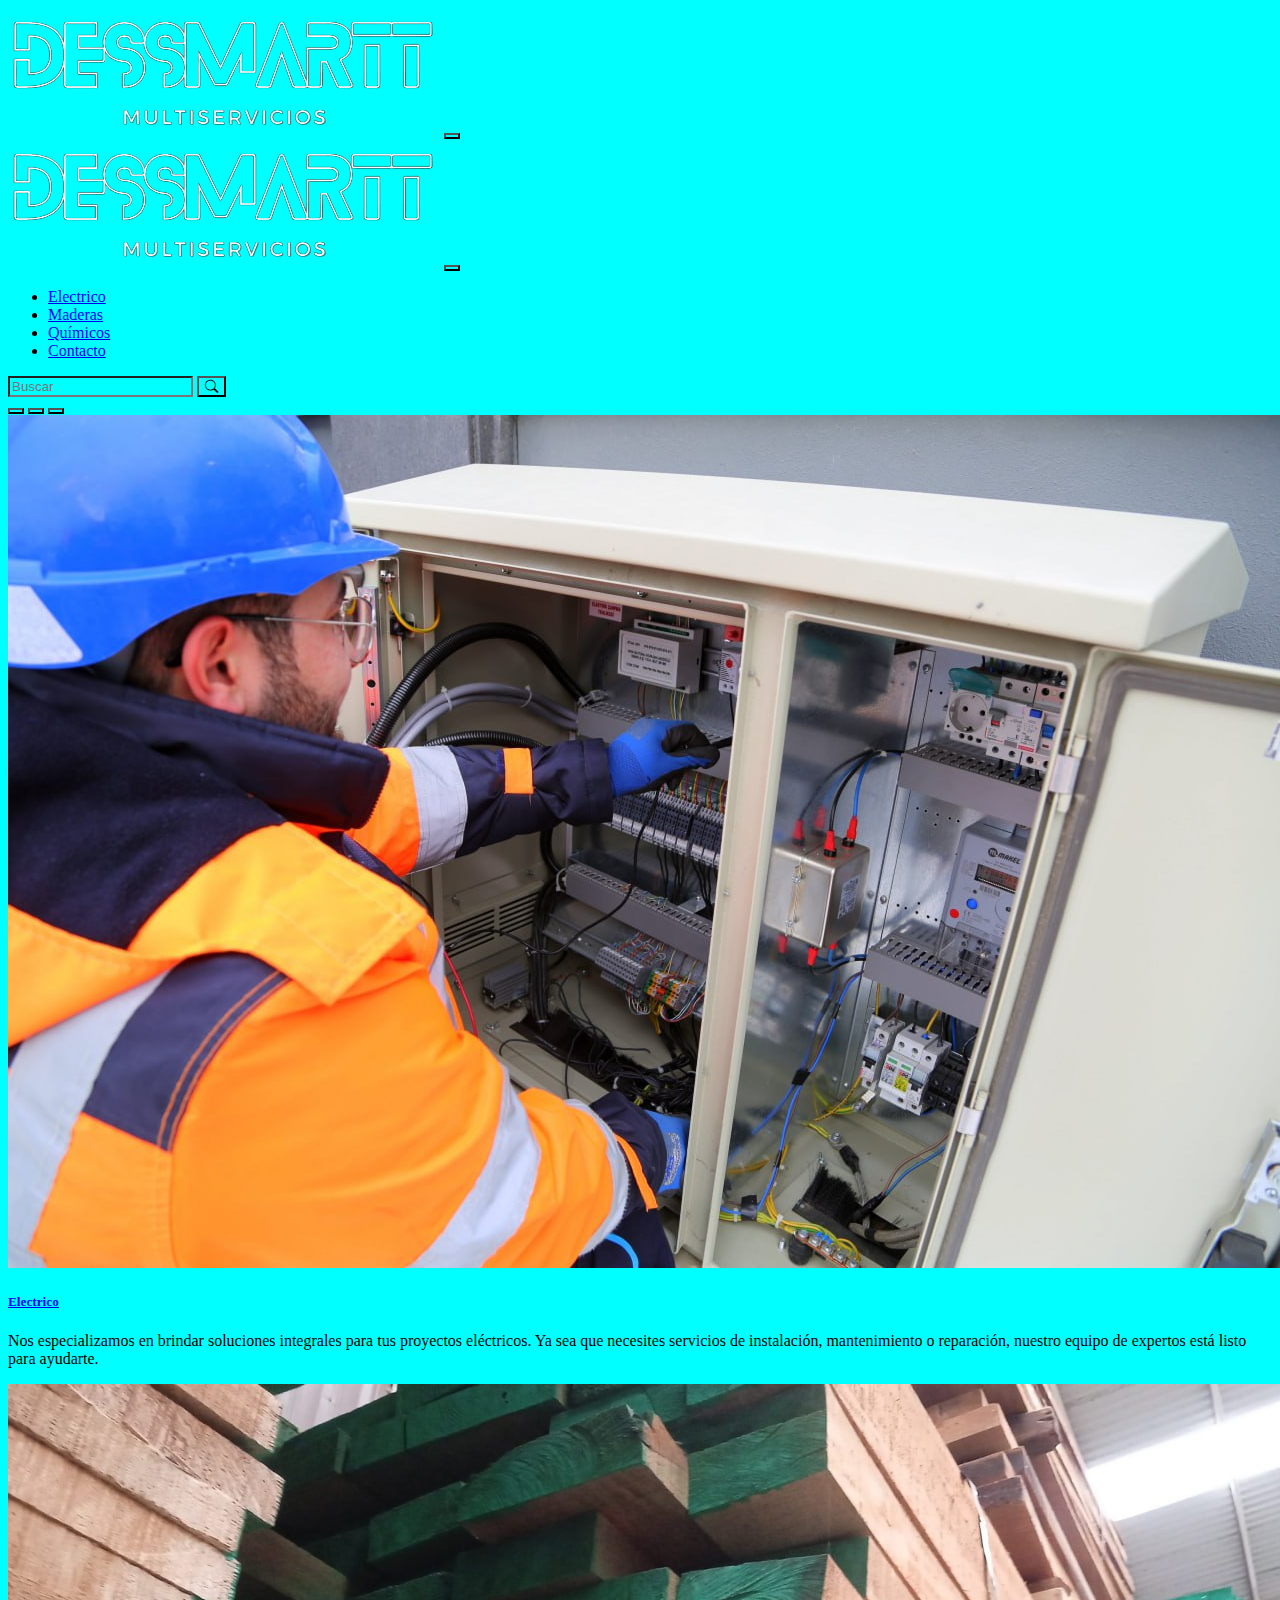
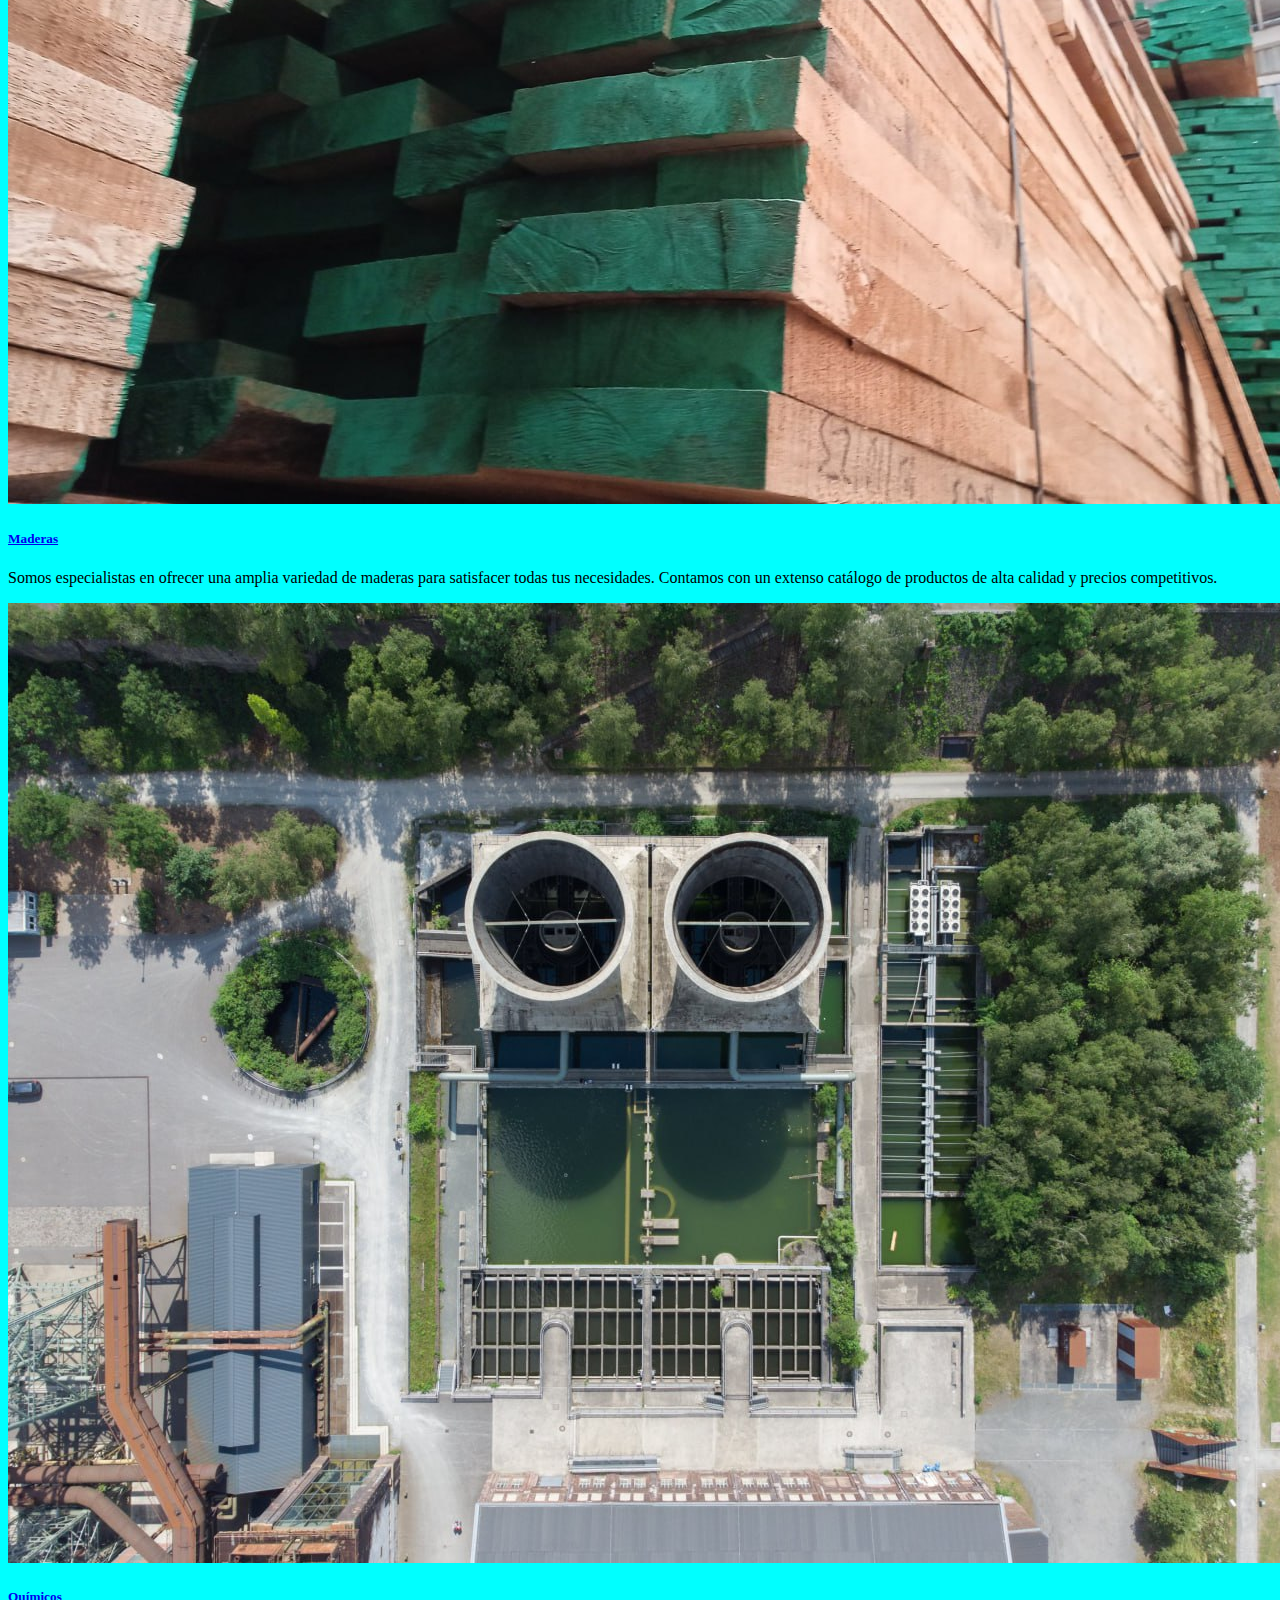
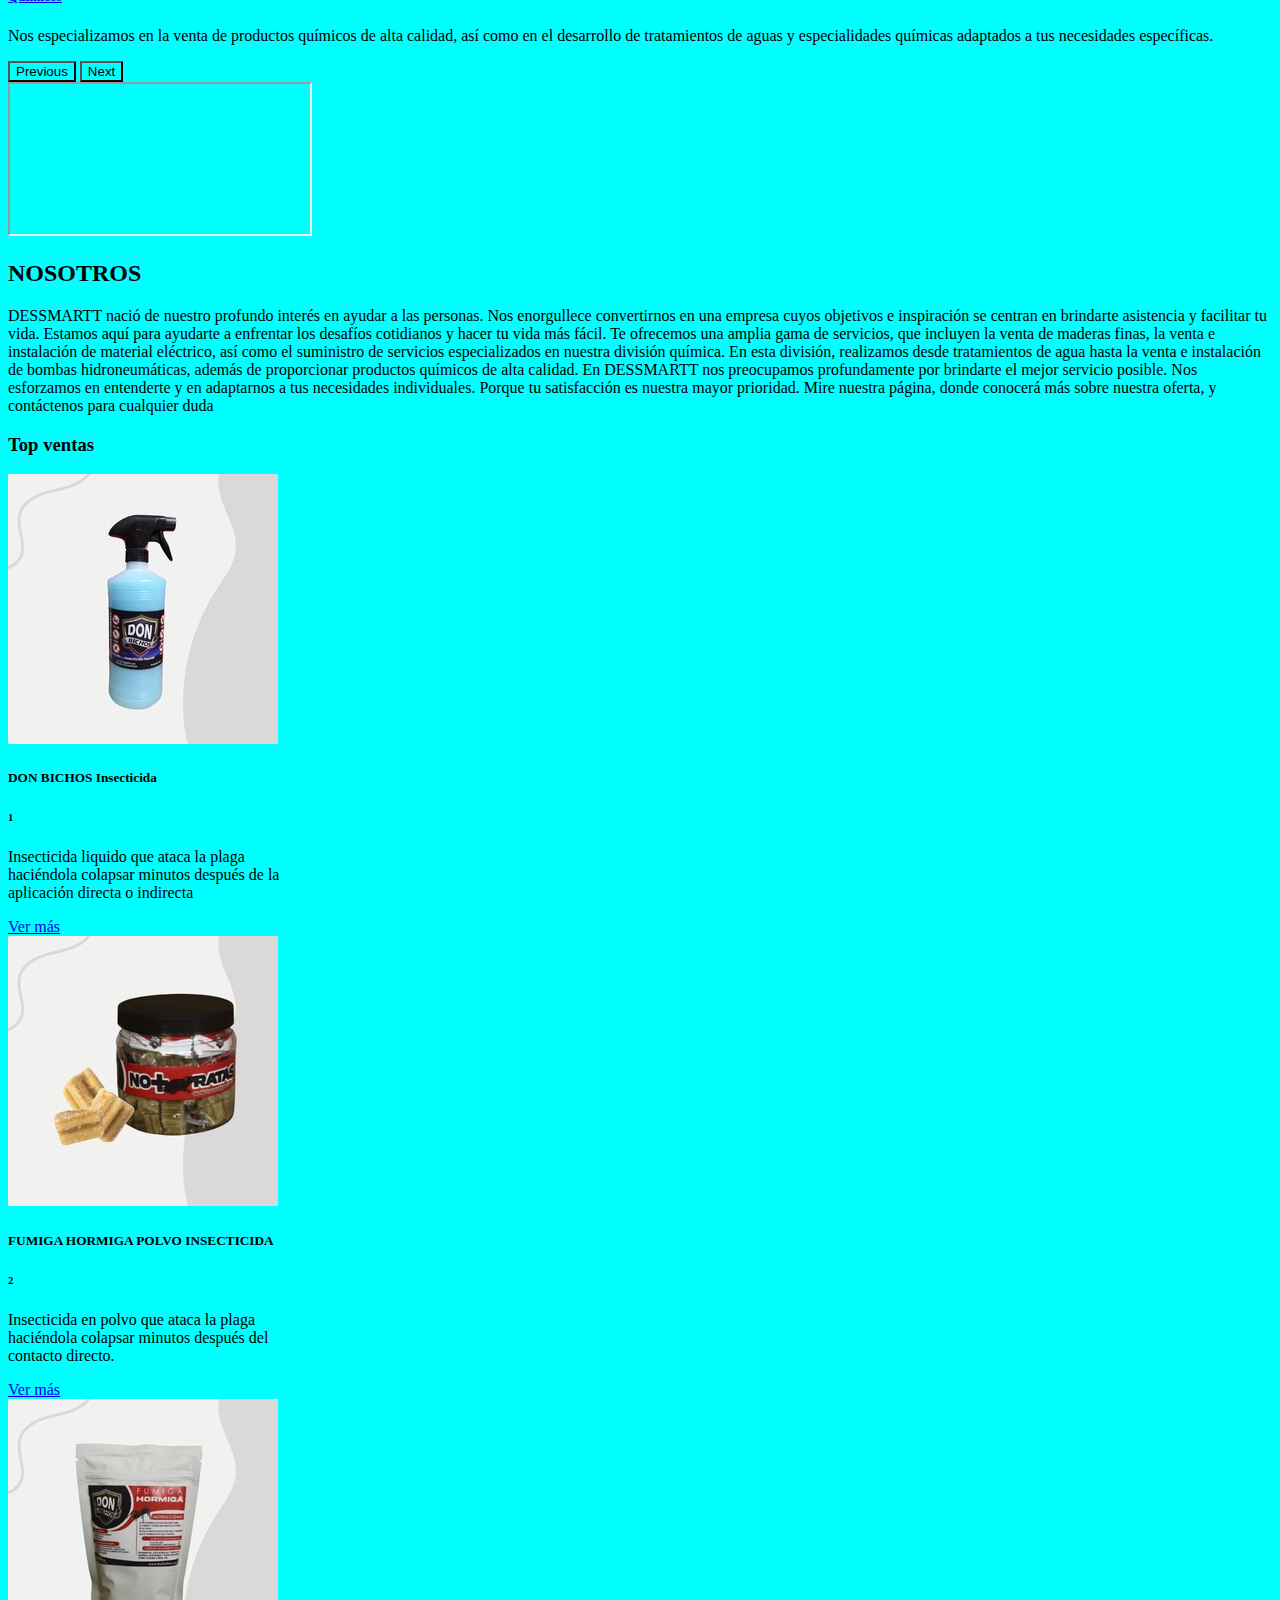
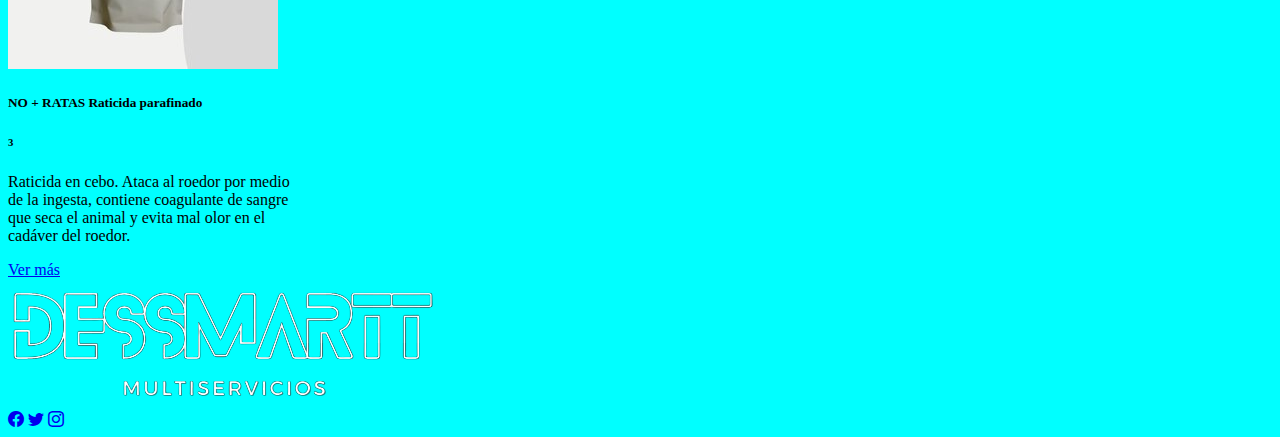
==== index.html @ 6d1740a2 "se crearon los html para iniciar a darles estilo" ====
<!DOCTYPE html>
<html lang="en">

<head>
    <meta charset="UTF-8">
    <meta name="viewport" content="width=device-width, initial-scale=1.0">
    <!--link bootstrap-->
    <link href="https://cdn.jsdelivr.net/npm/bootstrap@5.3.2/dist/css/bootstrap.min.css" rel="stylesheet"
        integrity="sha384-T3c6CoIi6uLrA9TneNEoa7RxnatzjcDSCmG1MXxSR1GAsXEV/Dwwykc2MPK8M2HN" crossorigin="anonymous">
    <!--link iconos bootstrap-->
    <link rel="stylesheet" href="https://cdn.jsdelivr.net/npm/bootstrap-icons@1.11.3/font/bootstrap-icons.min.css">
    <!--linkear css-->
    <link rel="stylesheet" href="css/style.css">

    <title>Multiservicios DESSMART</title>
</head>

<body>

    <header>
        <nav class="navbar navbar-expand-lg">
            <section class="container-fluid">
                <a class="navbar-brand logo" href="index.html"><img src="assets/images/logo.png" alt="logo de la empresa"></a>

                <button class="navbar-toggler" type="button" data-bs-toggle="offcanvas"
                    data-bs-target="#offcanvasNavbar" aria-controls="offcanvasNavbar" aria-label="Toggle navigation">
                    <span class="navbar-toggler-icon"></span>
                </button>

                <section class="offcanvas offcanvas-end" tabindex="-1" id="offcanvasNavbar"
                    aria-labelledby="offcanvasNavbarLabel">
                    <article class="offcanvas-header">
                        <a class="navbar-hamburguesa-logo" href="index.html"><img src="assets/images/logo.png" alt="logo de la empresa"></a>
                        <button type="button" class="btn-close" data-bs-dismiss="offcanvas" aria-label="Close"></button>
                    </article>

                    <article class="offcanvas-body nav-list">
                        <ul class="navbar-nav justify-content-end flex-grow-1 pe-3">
                            <li><a href="pages/electrico.html" class="nav_link">Electrico</a></li>
                            <li><a href="pages/maderas.html" class="nav_link">Maderas</a></li>
                            <li><a href="pages/quimicos.html" class="nav_link">Químicos</a></li>
                            <li><a href="pages/contacto.html" class="nav_link">Contacto</a></li>
                        </ul>

                        <form class="buscar">
                            <input type="search" placeholder="Buscar">
                            <button class="btn_buscar" type="submit"><i class="bi bi-search "></i></button>
                        </form>
                    </article>
                </section>
            </section>
        </nav>
    </header>


    <main>
        <!--portada-->
        <section class="container_portada">
            <section id="carouselExampleCaptions" class="carousel slide carousel_portada">

                <article class="carousel-indicators">
                    <button type="button" data-bs-target="#carouselExampleCaptions" data-bs-slide-to="0" class="active"
                        aria-current="true" aria-label="Slide 1"></button>
                    <button type="button" data-bs-target="#carouselExampleCaptions" data-bs-slide-to="1"
                        aria-label="Slide 2"></button>
                    <button type="button" data-bs-target="#carouselExampleCaptions" data-bs-slide-to="2"
                        aria-label="Slide 3"></button>
                </article>

                <article class="carousel-inner">
                    <div class="carousel-item active">
                        <img src="assets/images/electrico.jpg" class="d-block w-100" alt="imagen relacionada a trabajos electricos">
                        <div class="carousel-caption d-md-block texto_portada">
                            <a href="pages/electrico.html">
                                <h5>Electrico</h5>
                            </a>
                            <p>Nos especializamos en brindar soluciones integrales para tus proyectos eléctricos. Ya sea que necesites servicios de instalación, mantenimiento o reparación, nuestro equipo de expertos está listo para ayudarte.</p>
                        </div>
                    </div>
                    <div class="carousel-item">
                        <img src="assets/images/maderas.jpg" class="d-block w-100" alt="imagen de madera para venta">
                        <div class="carousel-caption d-md-block texto_portada">
                            <a href="pages/maderas.html">
                                <h5>Maderas</h5>
                            </a>
                            <p>Somos especialistas en ofrecer una amplia variedad de maderas para satisfacer todas tus necesidades. Contamos con un extenso catálogo de productos de alta calidad y precios competitivos.</p>
                        </div>
                    </div>
                    <div class="carousel-item">
                        <img src="assets/images/quimico.jpg" class="d-block w-100" alt="imagen relacionada a productos quimicos">
                        <div class="carousel-caption d-md-block texto_portada">
                            <a href="pages/quimicos.html">
                                <h5>Químicos</h5>
                            </a>
                            <p>Nos especializamos en la venta de productos químicos de alta calidad, así como en el desarrollo de tratamientos de aguas y especialidades químicas adaptados a tus necesidades específicas.</p>
                        </div>
                    </div>
                </article>

                <button class="carousel-control-prev" type="button" data-bs-target="#carouselExampleCaptions"
                    data-bs-slide="prev">
                    <span class="carousel-control-prev-icon" aria-hidden="true"></span>
                    <span class="visually-hidden">Previous</span>
                </button>
                <button class="carousel-control-next" type="button" data-bs-target="#carouselExampleCaptions"
                    data-bs-slide="next">
                    <span class="carousel-control-next-icon" aria-hidden="true"></span>
                    <span class="visually-hidden">Next</span>
                </button>

            </section>
        </section>


        <!--Nosotros-->
        <section class="nosotros">
            <article>
                <iframe src="https://www.youtube.com/embed/HIDvjuU3j0c?si=-La7Fgx58ad6XMHS" title="YouTube video player"
                    allow="accelerometer; autoplay; clipboard-write; encrypted-media; gyroscope; picture-in-picture; web-share"
                    allowfullscreen target="_blank" class="video_nosotros"></iframe>
            </article>

            <article class="nosotros_texto">
                <h2>NOSOTROS</h2>
                <p>DESSMARTT nació de nuestro profundo interés en ayudar a las personas. Nos enorgullece convertirnos en una empresa cuyos objetivos e inspiración se centran en   
                    brindarte asistencia y facilitar tu vida.
                    Estamos aquí para ayudarte a enfrentar los desafíos cotidianos y hacer tu vida más fácil. Te ofrecemos una amplia gama de servicios, que incluyen la venta de maderas finas, la venta e instalación de material eléctrico, así como el suministro de servicios especializados en nuestra división química. En esta división, realizamos desde tratamientos de agua hasta la venta e instalación de bombas hidroneumáticas, además de proporcionar productos químicos de alta calidad.
                    En DESSMARTT nos preocupamos profundamente por brindarte el mejor servicio posible. Nos esforzamos en entenderte y en adaptarnos a tus necesidades individuales. Porque tu satisfacción es nuestra mayor prioridad.
                    Mire nuestra página, donde conocerá más sobre nuestra oferta, y contáctenos para cualquier duda
                </p>
            </article>
        </section>


        <!--top ventas-->
        <section class="top_ventas">
            <article class="titulo_top_ventas">
                <h3>Top ventas</h3>
            </article>

            <div class="top_ventas_productos">
                <article class="card" style="width: 18rem;">
                    <img src="assets/images/producto_1.jpg" class="card-img-top" alt="imagen del producto mas vendido">
                    <div class="card-body">
                        <h5 class="card-title">DON BICHOS Insecticida</h5>
                        <h6>1</h6>
                        <p class="card-text">Insecticida liquido que ataca la plaga haciéndola colapsar minutos después de la aplicación directa o indirecta
                        </p>
                        <a href="#" class="btn btn-primary">Ver más</a>
                    </div>
                </article>

                <article class="card" style="width: 18rem;">
                    <img src="assets/images/producto_2.jpg" class="card-img-top"
                        alt="imagen del segundo producto mas vendido">
                    <div class="card-body">
                        <h5 class="card-title">FUMIGA HORMIGA POLVO INSECTICIDA</h5>
                        <h6>2</h6>
                        <p class="card-text">Insecticida en polvo que ataca la plaga haciéndola colapsar minutos después del contacto directo.
                        </p>
                        <a href="#" class="btn btn-primary">Ver más</a>
                    </div>
                </article>

                <article class="card" style="width: 18rem;">
                    <img src="assets/images/producto_3.jpg" class="card-img-top"
                        alt="imagen del tercer producto mas vendido">
                    <div class="card-body">
                        <h5 class="card-title">NO + RATAS Raticida parafinado</h5>
                        <h6>3</h6>
                        <p class="card-text">Raticida en cebo. Ataca al roedor por medio de la ingesta, contiene coagulante de sangre que seca el animal y evita mal olor en el  
                            cadáver del roedor.
                        </p>
                        <a href="#" class="btn btn-primary">Ver más</a>
                    </div>
                </article>
            </div>

        </section>

    </main>

    <footer>
        <section>
            <a href="index.html" class="logo"><img src="assets/images/logo.png" alt="logo de la empresa"></a>
        </section>
        <!--link iconos redes sociales-->
        <section class="redes">
            <a href="https://www.facebook.com" target="_blank" class="icono"><i class="bi bi-facebook"></i></a>
            <a href="https://www.twitter.com" target="_blank" class="icono"><i class="bi bi-twitter"></i></a>
            <a href="https://www.instagram.com" target="_blank" class="icono"><i class="bi bi-instagram"></i></a>
        </section>
    </footer>


    <script src="https://cdn.jsdelivr.net/npm/bootstrap@5.3.2/dist/js/bootstrap.bundle.min.js"
        integrity="sha384-C6RzsynM9kWDrMNeT87bh95OGNyZPhcTNXj1NW7RuBCsyN/o0jlpcV8Qyq46cDfL"
        crossorigin="anonymous"></script>

</body>

</html>
---- css/style.css ----
*{
    background-color: aqua;
}
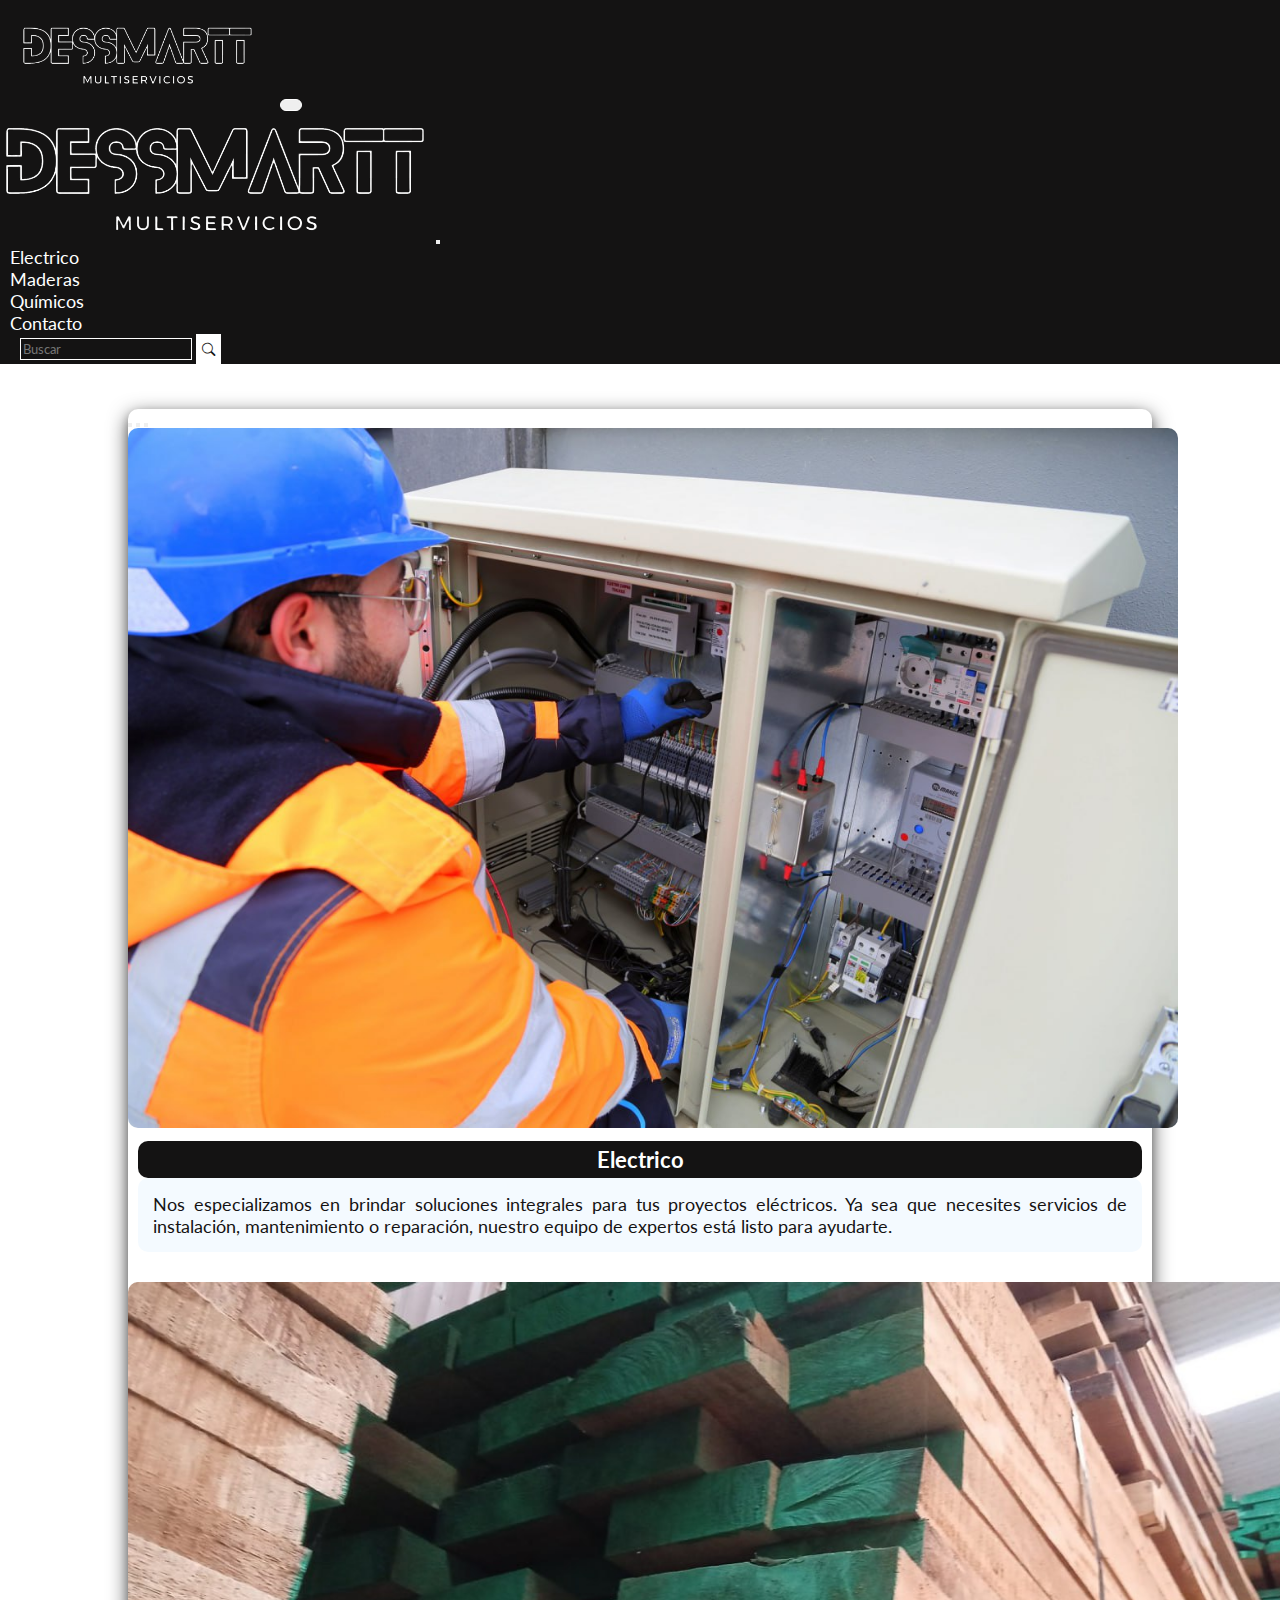
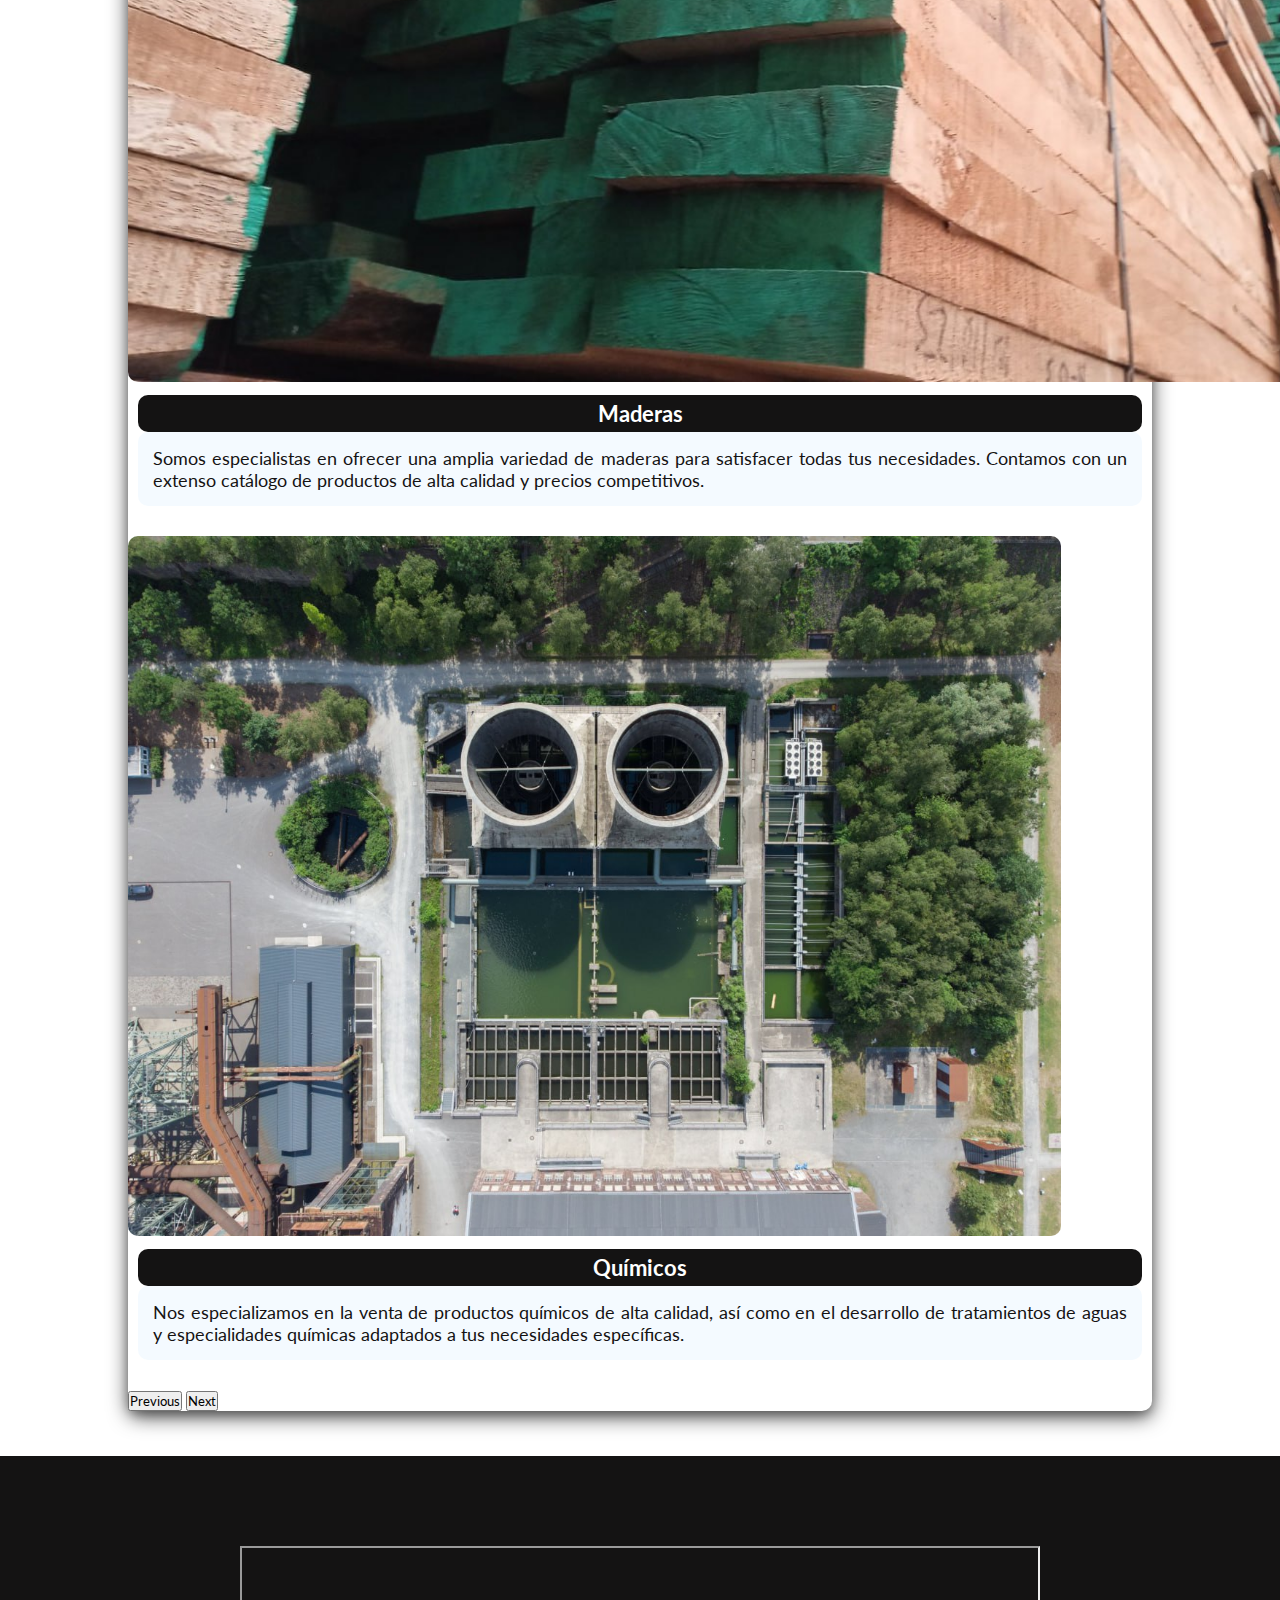
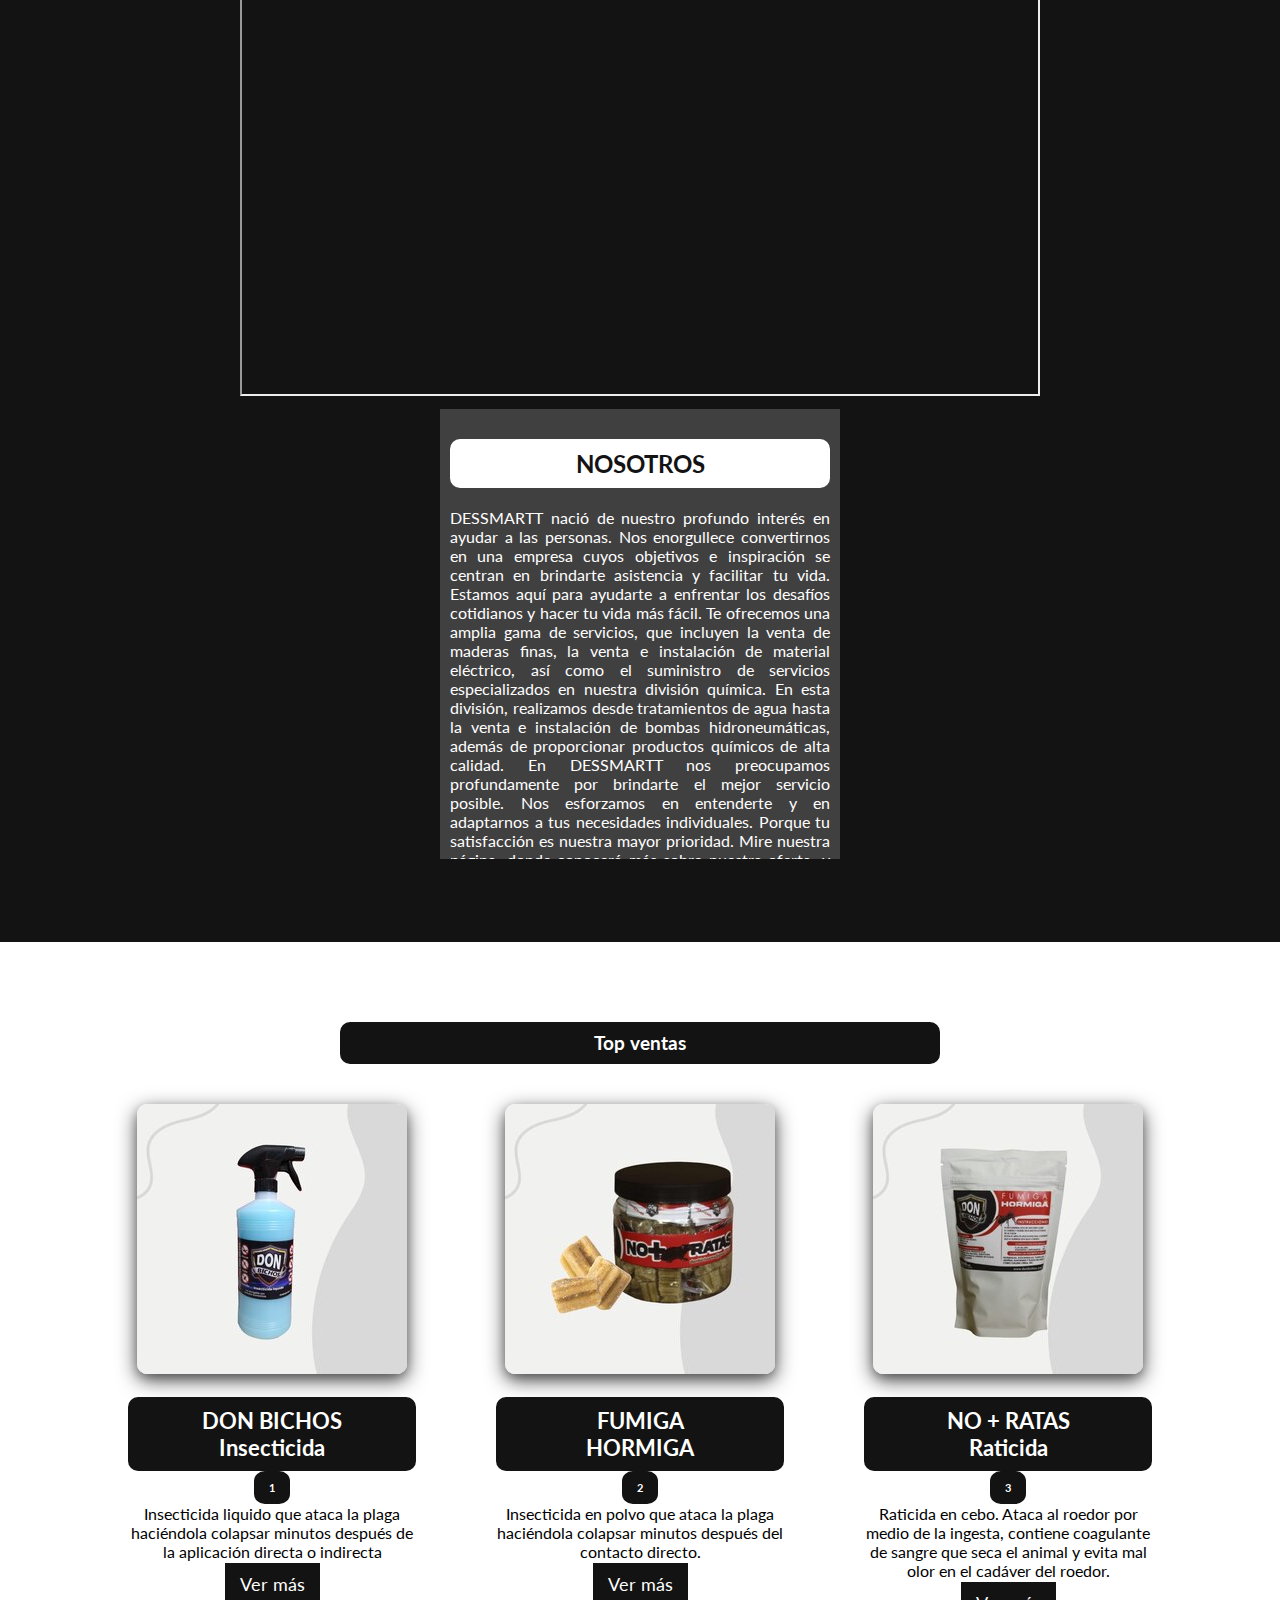
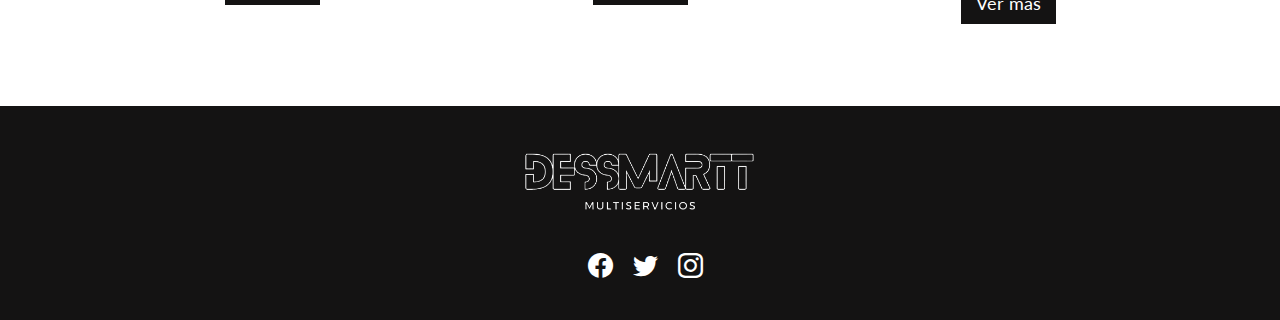
==== commit 40d11ec7: "se agrega sass para cada parte del proyecto" ====
--- a/index.html
+++ b/index.html
@@ -154,7 +154,7 @@
                     <img src="assets/images/producto_2.jpg" class="card-img-top"
                         alt="imagen del segundo producto mas vendido">
                     <div class="card-body">
-                        <h5 class="card-title">FUMIGA HORMIGA POLVO INSECTICIDA</h5>
+                        <h5 class="card-title">FUMIGA HORMIGA</h5>
                         <h6>2</h6>
                         <p class="card-text">Insecticida en polvo que ataca la plaga haciéndola colapsar minutos después del contacto directo.
                         </p>
@@ -166,7 +166,7 @@
                     <img src="assets/images/producto_3.jpg" class="card-img-top"
                         alt="imagen del tercer producto mas vendido">
                     <div class="card-body">
-                        <h5 class="card-title">NO + RATAS Raticida parafinado</h5>
+                        <h5 class="card-title">NO + RATAS Raticida</h5>
                         <h6>3</h6>
                         <p class="card-text">Raticida en cebo. Ataca al roedor por medio de la ingesta, contiene coagulante de sangre que seca el animal y evita mal olor en el  
                             cadáver del roedor.
--- a/css/style.css
+++ b/css/style.css
@@ -1,3 +1,897 @@
-*{
-    background-color: aqua;
-}+@import url("https://fonts.googleapis.com/css2?family=Lato&display=swap");
+* {
+  margin: 0;
+  padding: 0;
+  box-sizing: border-box;
+  font-family: "Lato", sans-serif;
+}
+
+/*general*/
+ul {
+  list-style-type: none;
+}
+
+body {
+  background-color: rgb(255, 255, 255);
+}
+
+a {
+  text-decoration: none;
+  color: rgb(20, 19, 19);
+  font-size: 18px;
+}
+
+/*iconos footer*/
+.redes {
+  display: flex;
+  justify-content: center;
+  align-items: center;
+  padding: 0px 10px 10px 20px;
+}
+
+.icono {
+  padding: 10px;
+  color: rgb(255, 255, 255);
+}
+
+.icono:hover {
+  transform: scale(1.5);
+  transition: 0.5s;
+}
+
+.icono i {
+  font-size: 25px;
+  text-align: center;
+}
+
+footer {
+  text-align: center;
+  background-color: rgb(20, 19, 19);
+  padding: 20px;
+}
+
+/*header*/
+header {
+  position: sticky;
+  top: 0;
+  z-index: 2;
+}
+
+nav {
+  display: flex;
+  justify-content: space-between;
+  background-color: rgb(20, 19, 19);
+  align-items: center;
+}
+
+.nav_list {
+  display: flex;
+  align-items: end;
+  padding: 20px;
+  margin-right: 40px;
+}
+
+.nav_link {
+  padding: 10px;
+  color: rgb(255, 255, 255);
+}
+
+.nav_link:hover {
+  border-bottom: 2px solid rgb(255, 255, 255);
+}
+
+.logo img {
+  height: 70px;
+  margin: 20px;
+}
+
+.logo img:hover {
+  transform: scale(1.1);
+  transition: 0.5s;
+}
+
+.btn_buscar {
+  height: 30px;
+  padding-left: 10px;
+  padding-right: 10px;
+  background-color: rgb(255, 255, 255);
+  border: 1px solid rgb(255, 255, 255);
+  color: rgb(255, 255, 255);
+  margin-left: -5px;
+}
+
+.btn_buscar:hover {
+  color: rgb(20, 19, 19);
+  background-color: rgb(255, 255, 255);
+}
+
+.buscar input {
+  background-color: rgb(20, 19, 19);
+  border: 1px solid rgb(255, 255, 255);
+  color: rgb(255, 255, 255);
+  padding: 2px;
+}
+
+.buscar {
+  margin-left: 20px;
+}
+
+/*navbar hamburguesa*/
+.navbar_hamburguesa {
+  display: none;
+}
+
+.fixed-top {
+  position: static;
+}
+
+.navbar-toggler-icon {
+  color: rgb(255, 255, 255);
+  border-radius: 10px;
+}
+
+.navbar-toggler {
+  border: 1px solid rgb(255, 255, 255);
+  border-radius: 10px;
+  padding: 0px 10px;
+  padding-top: 10px;
+}
+
+.navbar .container-fluid {
+  justify-content: end;
+  align-items: center;
+}
+
+.offcanvas-body .btn_buscar {
+  color: rgb(20, 19, 19);
+  margin: 0 auto;
+  padding: 5px;
+}
+
+.offcanvas-header {
+  background-color: rgb(20, 19, 19);
+  color: rgb(255, 255, 255);
+}
+
+.offcanvas-header .btn-close {
+  color: rgb(255, 255, 255);
+}
+
+.offcanvas-body .li_hamburguesa:hover {
+  border-bottom: 1px solid rgb(20, 19, 19);
+}
+
+/*portada*/
+/*index*/
+.container_portada {
+  display: flex;
+  max-width: 100%;
+  justify-content: center;
+}
+
+.carousel-item img {
+  width: auto;
+  height: 700px;
+  object-fit: cover;
+  object-position: top;
+  border-radius: 10px;
+}
+
+.carousel_portada {
+  border-radius: 10px;
+  width: 80%;
+  position: relative;
+  margin: 45px;
+  box-shadow: 0 4px 8px 0 rgba(0, 0, 0, 0.2), 0 6px 20px 0 rgba(0, 0, 0, 0.699);
+}
+
+.carousel-caption {
+  margin-bottom: 20px;
+  text-align: center;
+  color: rgb(20, 19, 19);
+  font-size: 18px;
+  padding: 10px;
+}
+
+h5 {
+  background-color: rgb(20, 19, 19);
+  color: rgb(255, 255, 255);
+  padding: 5px;
+  text-align: center;
+  border-radius: 10px;
+  font-size: 22px;
+}
+
+.container_portada h5:hover {
+  background-color: rgb(255, 255, 255);
+  color: rgb(20, 19, 19);
+}
+
+.carousel-caption p {
+  background-color: rgba(240, 248, 255, 0.726);
+  padding: 15px;
+  text-align: justify;
+  border-radius: 10px;
+}
+
+/*nosotros*/
+.nosotros {
+  text-align: center;
+  background-color: rgb(20, 19, 19);
+  padding: 80px;
+}
+
+.nosotros article {
+  display: inline-block;
+  padding: 10px;
+}
+
+.nosotros_texto {
+  width: 400px;
+  height: 450px;
+  overflow: auto;
+  color: rgb(255, 255, 255);
+  text-align: justify;
+  background-color: #414040;
+}
+
+.nosotros iframe {
+  width: 800px;
+  height: 450px;
+}
+
+.nosotros_texto h2 {
+  color: rgb(20, 19, 19);
+  background-color: rgb(255, 255, 255);
+  padding: 10px;
+  margin: 20px 0px;
+  border-radius: 10px;
+  text-align: center;
+}
+
+/*top ventas*/
+.top_ventas {
+  display: flex;
+  flex-direction: column;
+  align-items: center;
+  margin: 80px;
+  gap: 40px;
+}
+
+.titulo_top_ventas {
+  background-color: rgb(20, 19, 19);
+  color: rgb(255, 255, 255);
+  padding: 10px;
+  width: 600px;
+  border-radius: 10px;
+  text-align: center;
+}
+
+.top_ventas_productos {
+  display: grid;
+  grid-template-columns: repeat(3, 1fr);
+  gap: 80px;
+}
+
+.top_ventas_productos img {
+  box-shadow: 0 4px 8px 0 rgba(0, 0, 0, 0.2), 0 6px 20px 0 rgba(0, 0, 0, 0.699);
+  border-radius: 10px;
+}
+
+.card {
+  border: none;
+  text-align: center;
+}
+
+.card-body {
+  display: flex;
+  flex-direction: column;
+  align-items: center;
+}
+
+.card h5 {
+  color: rgb(255, 255, 255);
+  padding: 10px 50px;
+  margin-top: 20px;
+}
+
+.card h6 {
+  color: rgb(255, 255, 255);
+  background-color: rgb(20, 19, 19);
+  padding: 10px 15px;
+  border-radius: 30%;
+}
+
+.card .btn {
+  background-color: rgb(20, 19, 19);
+  color: rgb(255, 255, 255);
+  padding: 10px 15px;
+  border: 2px solid rgb(255, 255, 255);
+}
+
+/*electrico*/
+/*portada*/
+.portada_categoria {
+  text-align: center;
+}
+
+.portada_categoria img {
+  position: relative;
+  width: 80%;
+  height: 700px;
+  object-fit: cover;
+  object-position: top;
+  border-radius: 10px;
+  margin: 45px 0px;
+  box-shadow: 0 4px 8px 0 rgba(0, 0, 0, 0.2), 0 6px 20px 0 rgba(0, 0, 0, 0.699);
+}
+
+.texto_portada_categoria {
+  position: absolute;
+  top: 75%;
+  left: 15%;
+}
+
+.texto_portada_categoria p {
+  background-color: rgba(240, 248, 255, 0.726);
+  width: 550px;
+  border-radius: 10px;
+  padding: 10px;
+}
+
+/*servicios electricos*/
+.servicios_electricos {
+  display: flex;
+  flex-direction: column;
+  gap: 40px;
+  align-items: center;
+  background-color: rgb(20, 19, 19);
+  padding: 60px 0px;
+}
+
+.servicio_elect {
+  display: flex;
+  text-align: justify;
+  padding: 0px 20px;
+  background-color: #414040;
+  border-radius: 10px;
+  width: 80%;
+}
+
+.servicio_elect img {
+  width: 700px;
+  height: 400px;
+  object-fit: cover;
+  border-radius: 10px;
+  margin: 20px;
+  box-shadow: 0 4px 8px 0 rgba(0, 0, 0, 0.2), 0 6px 20px 0 rgba(0, 0, 0, 0.699);
+}
+
+.servicio_elect p {
+  max-width: 100%;
+  height: 90%;
+  background-color: rgba(240, 248, 255, 0.63);
+  padding: 10px;
+  border-radius: 10px;
+  margin-top: 20px;
+  font-size: 16px;
+  padding: 20px;
+}
+
+.texto_servicio_elect {
+  position: relative;
+}
+
+.servicio_elect button {
+  background-color: rgb(20, 19, 19);
+  color: rgb(255, 255, 255);
+  padding: 10px 15px;
+  border-radius: 10px;
+  margin-top: 20px;
+  position: absolute;
+  top: 75%;
+  left: 40%;
+}
+
+.servicio_elect button:hover {
+  background-color: rgb(255, 255, 255);
+  color: rgb(20, 19, 19);
+}
+
+.servicio_elect .btn_servicio_elect_invertido {
+  left: 0%;
+}
+
+.servicio_elect .btn_servicio_elect_invertido {
+  left: 40%;
+}
+
+/*maderas*/
+/*categorias*/
+.categorias_maderas {
+  text-align: center;
+  padding: 60px;
+  background-color: rgb(20, 19, 19);
+}
+
+.titulo_cat_maderas {
+  background-color: #414040;
+  color: rgb(255, 255, 255);
+  padding: 10px;
+  width: 600px;
+  border-radius: 10px;
+  margin: 0px auto;
+  margin-bottom: 20px;
+}
+
+.card_cat_maderas {
+  display: flex;
+  justify-content: center;
+  gap: 50px;
+  background-color: #414040;
+  padding: 20px;
+  border-radius: 10px;
+  width: 65%;
+  margin: 0 auto;
+}
+
+.card_cat_maderas img {
+  width: 300px;
+  height: 300px;
+  object-fit: cover;
+  border-radius: 10px;
+  box-shadow: 0 4px 8px 0 rgba(0, 0, 0, 0.2), 0 6px 20px 0 rgba(0, 0, 0, 0.699);
+}
+
+.card_maderas {
+  position: relative;
+}
+
+.card_cat_maderas button {
+  background-color: rgb(20, 19, 19);
+  color: rgb(255, 255, 255);
+  padding: 10px 15px;
+  border-radius: 10px;
+  margin-top: 20px;
+  position: absolute;
+  z-index: 1;
+  left: 35%;
+  top: 65%;
+}
+
+.card_cat_maderas button:hover {
+  background-color: rgb(255, 255, 255);
+  color: rgb(20, 19, 19);
+}
+
+/*articulos de madera*/
+.articulos {
+  display: grid;
+  grid-template-columns: repeat(4, 1fr);
+  gap: 20px;
+  padding: 50px 100px;
+}
+
+.articulo_madera {
+  border-radius: 10px;
+  border: 2px solid rgb(20, 19, 19);
+  display: flex;
+  flex-direction: column;
+  justify-content: center;
+  gap: 20px;
+  padding: 20px;
+}
+
+.articulo_madera:hover {
+  background-color: #414040;
+  color: rgb(255, 255, 255);
+}
+
+.articulo_madera img {
+  width: 300px;
+  height: 300px;
+  object-fit: cover;
+  border-radius: 10px;
+  box-shadow: 0 4px 8px 0 rgba(0, 0, 0, 0.2), 0 6px 20px 0 rgba(0, 0, 0, 0.699);
+  margin: 0 auto;
+}
+
+.texto_articulo_madera {
+  text-align: center;
+}
+
+.texto_articulo_madera p {
+  font-size: 18px;
+}
+
+.texto_articulo_madera button {
+  background-color: rgb(20, 19, 19);
+  color: rgb(255, 255, 255);
+  padding: 10px 15px;
+  border-radius: 10px;
+  margin-bottom: 10px;
+}
+
+.texto_articulo_madera button:hover {
+  background-color: rgb(255, 255, 255);
+  color: rgb(20, 19, 19);
+}
+
+.texto_articulo_madera .precio {
+  font-size: 22px;
+  background-color: #d31d1d;
+  color: rgb(255, 255, 255);
+  width: 50px;
+  margin: 0 auto;
+  border-radius: 10px;
+}
+
+.paginas_maderas {
+  text-align: center;
+  margin: 20px;
+  font-size: 22px;
+}
+
+.paginas_maderas a {
+  color: rgb(20, 19, 19);
+  border: 2px solid rgb(20, 19, 19);
+  padding: 10px;
+}
+
+.paginas_maderas a:hover {
+  background-color: rgb(20, 19, 19);
+  color: rgb(255, 255, 255);
+}
+
+/*quimicos*/
+.portada_quimicos {
+  display: grid;
+  grid-template-columns: repeat(2, 1fr);
+  padding: 50px;
+  gap: 5%;
+}
+
+.servicios_quimicos img,
+.productos_quimicos img {
+  width: 100%;
+  height: 800px;
+  object-fit: cover;
+  object-position: top;
+  border-radius: 10px;
+  box-shadow: 0 4px 8px 0 rgba(0, 0, 0, 0.2), 0 6px 20px 0 rgba(0, 0, 0, 0.699);
+}
+
+.servicios_quimicos,
+.productos_quimicos {
+  position: relative;
+  margin: 0 auto;
+}
+
+.servicios_quimicos h5,
+.productos_quimicos h5 {
+  width: 100%;
+  position: absolute;
+  top: 70%;
+  font-size: 30px;
+  background-color: rgb(20, 19, 19);
+  color: rgb(255, 255, 255);
+  padding: 50px 0px;
+  border-radius: 0px;
+}
+
+.productos_quimicos h6 {
+  width: 150px;
+  height: 150px;
+  position: absolute;
+  top: 5%;
+  right: 5%;
+  font-size: 16px;
+  background-color: #cf0606;
+  color: rgb(255, 255, 255);
+  padding: 30px 0px;
+  border-radius: 0px;
+  text-align: center;
+  border-radius: 50%;
+  margin: auto 0;
+  line-height: 90px;
+}
+
+.servicios_quimicos h5:hover,
+.productos_quimicos h5:hover {
+  padding: 48px;
+  font-size: 34px;
+}
+
+/*contacto*/
+.contacto {
+  display: flex;
+  flex-direction: column;
+  align-items: center;
+  gap: 20px;
+  margin: 50px;
+}
+
+.contacto h5 {
+  background-color: rgb(20, 19, 19);
+  color: rgb(255, 255, 255);
+  padding: 20px;
+  width: 600px;
+  border-radius: 10px;
+  text-align: center;
+}
+
+.form_contacto {
+  display: flex;
+  flex-direction: column;
+  align-items: center;
+  gap: 20px;
+}
+
+.form_contacto input,
+.form_contacto textarea {
+  background-color: rgb(255, 255, 255);
+  color: rgb(20, 19, 19);
+  padding: 10px;
+  width: 600px;
+  border-radius: 10px;
+  border: 2px solid rgb(20, 19, 19);
+}
+
+.form_contacto textarea {
+  height: 250px;
+}
+
+.btn_contacto:hover {
+  color: rgb(255, 255, 255);
+  background-color: rgb(20, 19, 19);
+}
+
+/*responsive*/
+/*navbar*/
+@media (max-width: 1024px) {
+  nav .buscar,
+  nav .nav_list {
+    display: none;
+  }
+  .navbar_hamburguesa {
+    display: block;
+    margin: 0px 40px 0px;
+  }
+  .navbar-toggler {
+    font-size: 25px;
+  }
+}
+/*index*/
+@media screen and (min-width: 769px) and (max-width: 1024px) {
+  .nosotros_texto {
+    width: 100%;
+  }
+  .nosotros iframe {
+    max-width: 100%;
+  }
+  .top_ventas_productos {
+    display: flex;
+    flex-wrap: wrap;
+    justify-content: center;
+  }
+  .nosotros_texto,
+  .top_ventas_productos {
+    font-size: 16px;
+  }
+  .titulo_top_ventas {
+    width: 100%;
+  }
+}
+@media screen and (min-width: 320px) and (max-width: 768px) {
+  .texto_portada p {
+    display: none;
+  }
+  .logo img {
+    height: 20px;
+    margin: 10px;
+    align-content: center;
+  }
+  .nav {
+    align-content: center;
+  }
+  .navbar_hamburguesa {
+    margin: 5px;
+  }
+  .navbar-toggler {
+    font-size: 10px;
+  }
+  .carousel-item img {
+    height: 300px;
+  }
+  .container_portada {
+    padding: 0px;
+  }
+  .nosotros {
+    padding: 10px;
+  }
+  .nosotros article {
+    height: 300px;
+    width: 100%;
+  }
+  .nosotros iframe {
+    height: 100%;
+    width: 100%;
+  }
+  .nosotros p {
+    font-size: 12px;
+  }
+  .titulo_top_ventas {
+    width: 100%;
+  }
+  .top_ventas_productos {
+    display: grid;
+    grid-template-columns: repeat(1, 1fr);
+    gap: 20px;
+  }
+  .icono i {
+    font-size: 10px;
+    text-align: center;
+  }
+  footer {
+    padding: 5px;
+  }
+}
+/*electrico*/
+@media screen and (min-width: 769px) and (max-width: 1024px) {
+  .texto_portada_categoria,
+  .texto_portada_categoria h5 {
+    width: 80%;
+    font-size: 16px;
+    left: 18%;
+    top: 55%;
+  }
+  .texto_portada_categoria p {
+    display: none;
+  }
+  .servicio_elect {
+    flex-direction: column;
+    align-items: center;
+  }
+  .servicio_elect_invertido {
+    flex-direction: column-reverse;
+  }
+  .servicio_elect button {
+    position: static;
+    margin: auto;
+  }
+  .texto_servicio_elect {
+    max-width: 100%;
+    text-align: center;
+    padding: 10px 0px 30px 0px;
+  }
+  .servicio_elect {
+    width: 70%;
+    gap: 0px;
+  }
+  .servicio_elect img,
+  .texto_servicio_elect {
+    width: 100%;
+    margin: 10px auto;
+  }
+}
+@media screen and (min-width: 320px) and (max-width: 768px) {
+  .portada_categoria img {
+    height: 300px;
+    margin: 45px 0px;
+  }
+  .servicio_elect img {
+    width: 100%;
+    margin: 0px;
+  }
+  .texto_portada_categoria p {
+    display: none;
+  }
+  .texto_portada_categoria {
+    top: 35%;
+    left: 42%;
+  }
+  .servicio_elect {
+    width: 95%;
+    flex-direction: column;
+    padding: 0px;
+    margin: 5px;
+    gap: 20px;
+  }
+  .texto_servicio_elect {
+    height: 350px;
+    font-size: 12px;
+    overflow: auto;
+  }
+  .servicio_elect p {
+    height: 100vh;
+  }
+  .servicio_elect button {
+    display: none;
+  }
+  .servicio_elect_invertido {
+    flex-direction: column-reverse;
+  }
+}
+/*maderas*/
+@media (max-width: 1200px) {
+  .articulos {
+    grid-template-columns: repeat(3, 1fr);
+    padding: 10px 2px;
+  }
+}
+@media (max-width: 1024px) {
+  .articulos {
+    grid-template-columns: repeat(2, 1fr);
+    padding: 10px 2px;
+  }
+  .card_cat_maderas {
+    display: flex;
+    flex-wrap: wrap;
+    justify-content: center;
+    gap: 30px;
+    width: 90%;
+  }
+}
+@media screen and (min-width: 320px) and (max-width: 768px) {
+  .articulos {
+    grid-template-columns: repeat(1, 1fr);
+  }
+  .card_cat_maderas {
+    display: flex;
+    flex-wrap: wrap;
+    gap: 30px;
+    width: 95vw;
+    padding: 0px;
+    margin: 0 auto;
+  }
+  .categorias_maderas {
+    padding: 0px;
+    align-items: center;
+  }
+  .titulo_cat_maderas {
+    width: 100vw;
+  }
+  .articulos,
+  .articulo_madera {
+    padding: 10px 2px;
+  }
+  .articulo_madera img {
+    width: 80%;
+    height: 40%;
+    object-fit: cover;
+    border-radius: 10px;
+    box-shadow: 0 4px 8px 0 rgba(0, 0, 0, 0.2), 0 6px 20px 0 rgba(0, 0, 0, 0.699);
+    margin: 0 auto;
+  }
+}
+/*quimicos*/
+@media (max-width: 1024px) {
+  .portada_quimicos {
+    grid-template-columns: repeat(1, 1fr);
+    gap: 40px;
+    justify-content: center;
+  }
+}
+@media screen and (min-width: 320px) and (max-width: 768px) {
+  .servicios_quimicos img,
+  .productos_quimicos img {
+    width: 90vw;
+    height: 350px;
+  }
+  .servicios_quimicos h5,
+  .productos_quimicos h5 {
+    width: 100%;
+    font-size: 18px;
+    padding: 15px;
+  }
+}
+/*contacto*/
+@media screen and (min-width: 320px) and (max-width: 768px) {
+  .form_contacto input,
+  .form_contacto textarea,
+  .contacto h5 {
+    width: 95vw;
+  }
+}
+
+/*# sourceMappingURL=style.css.map */
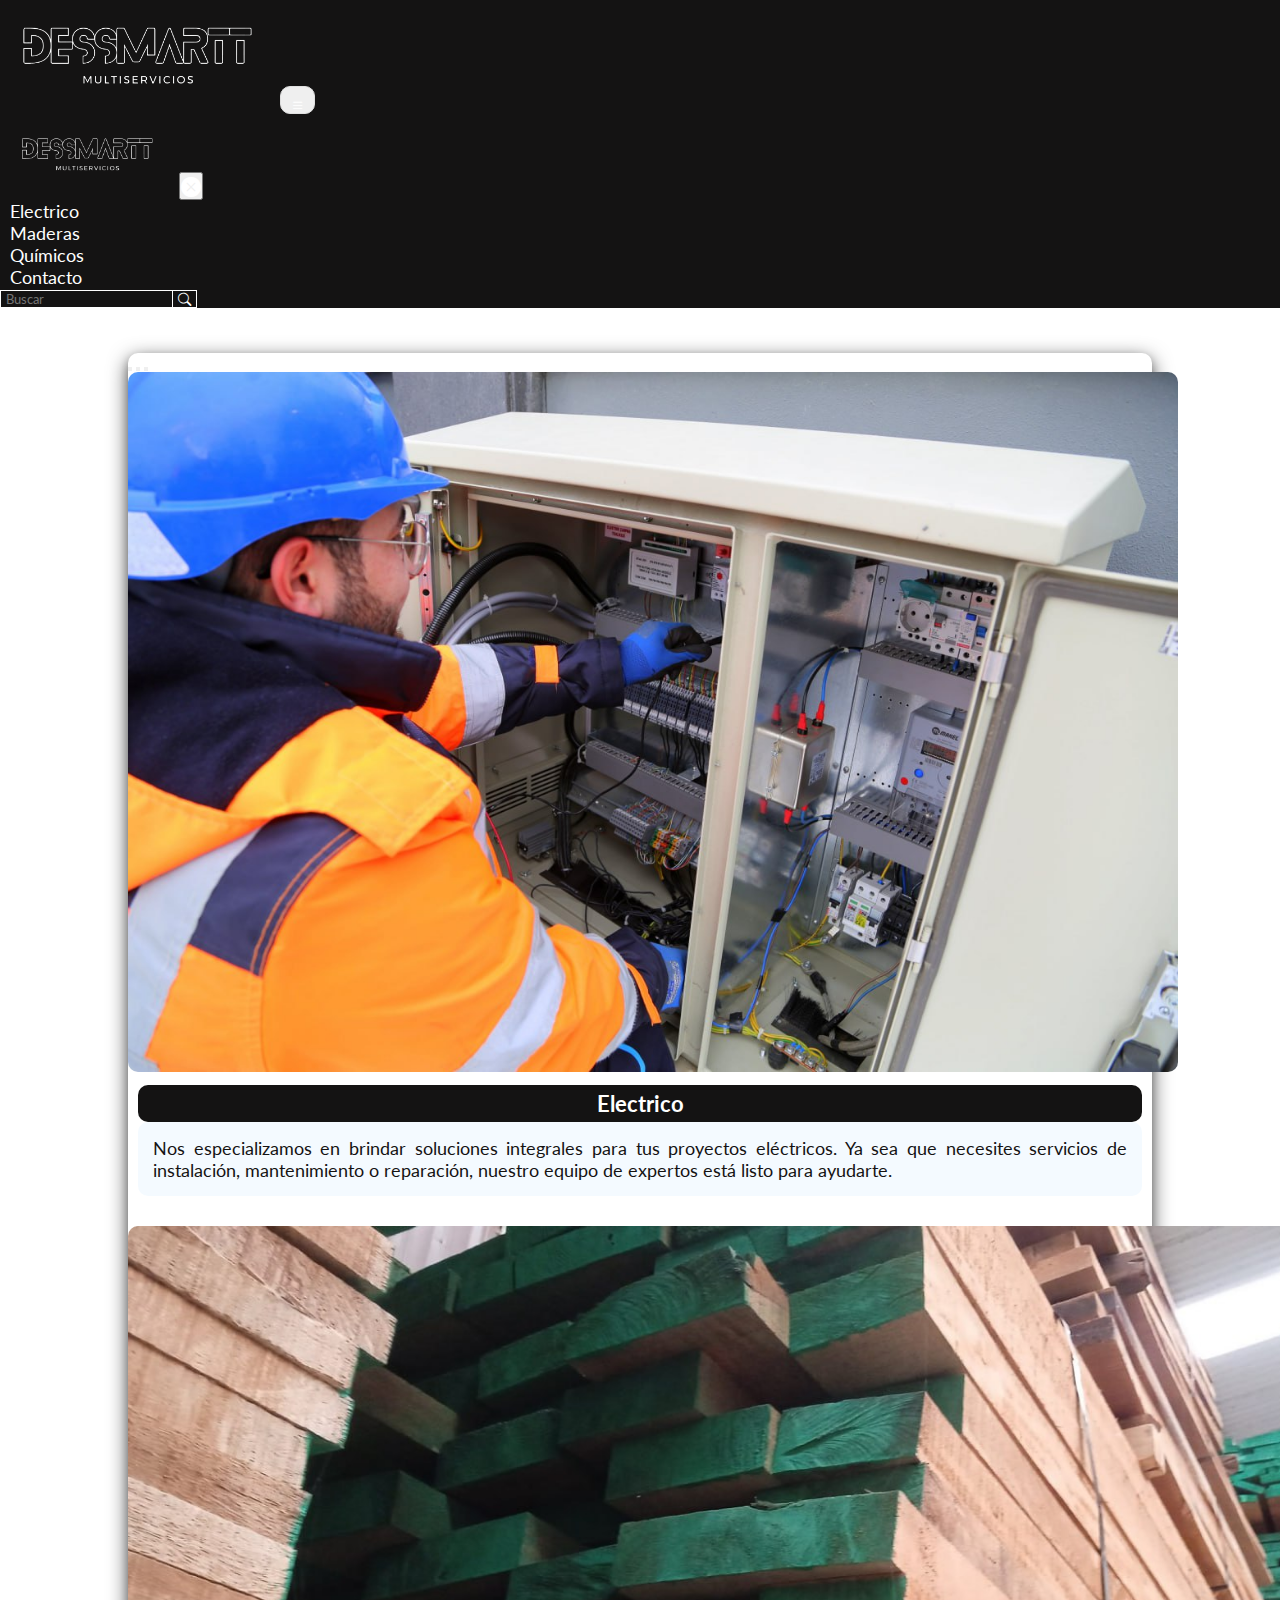
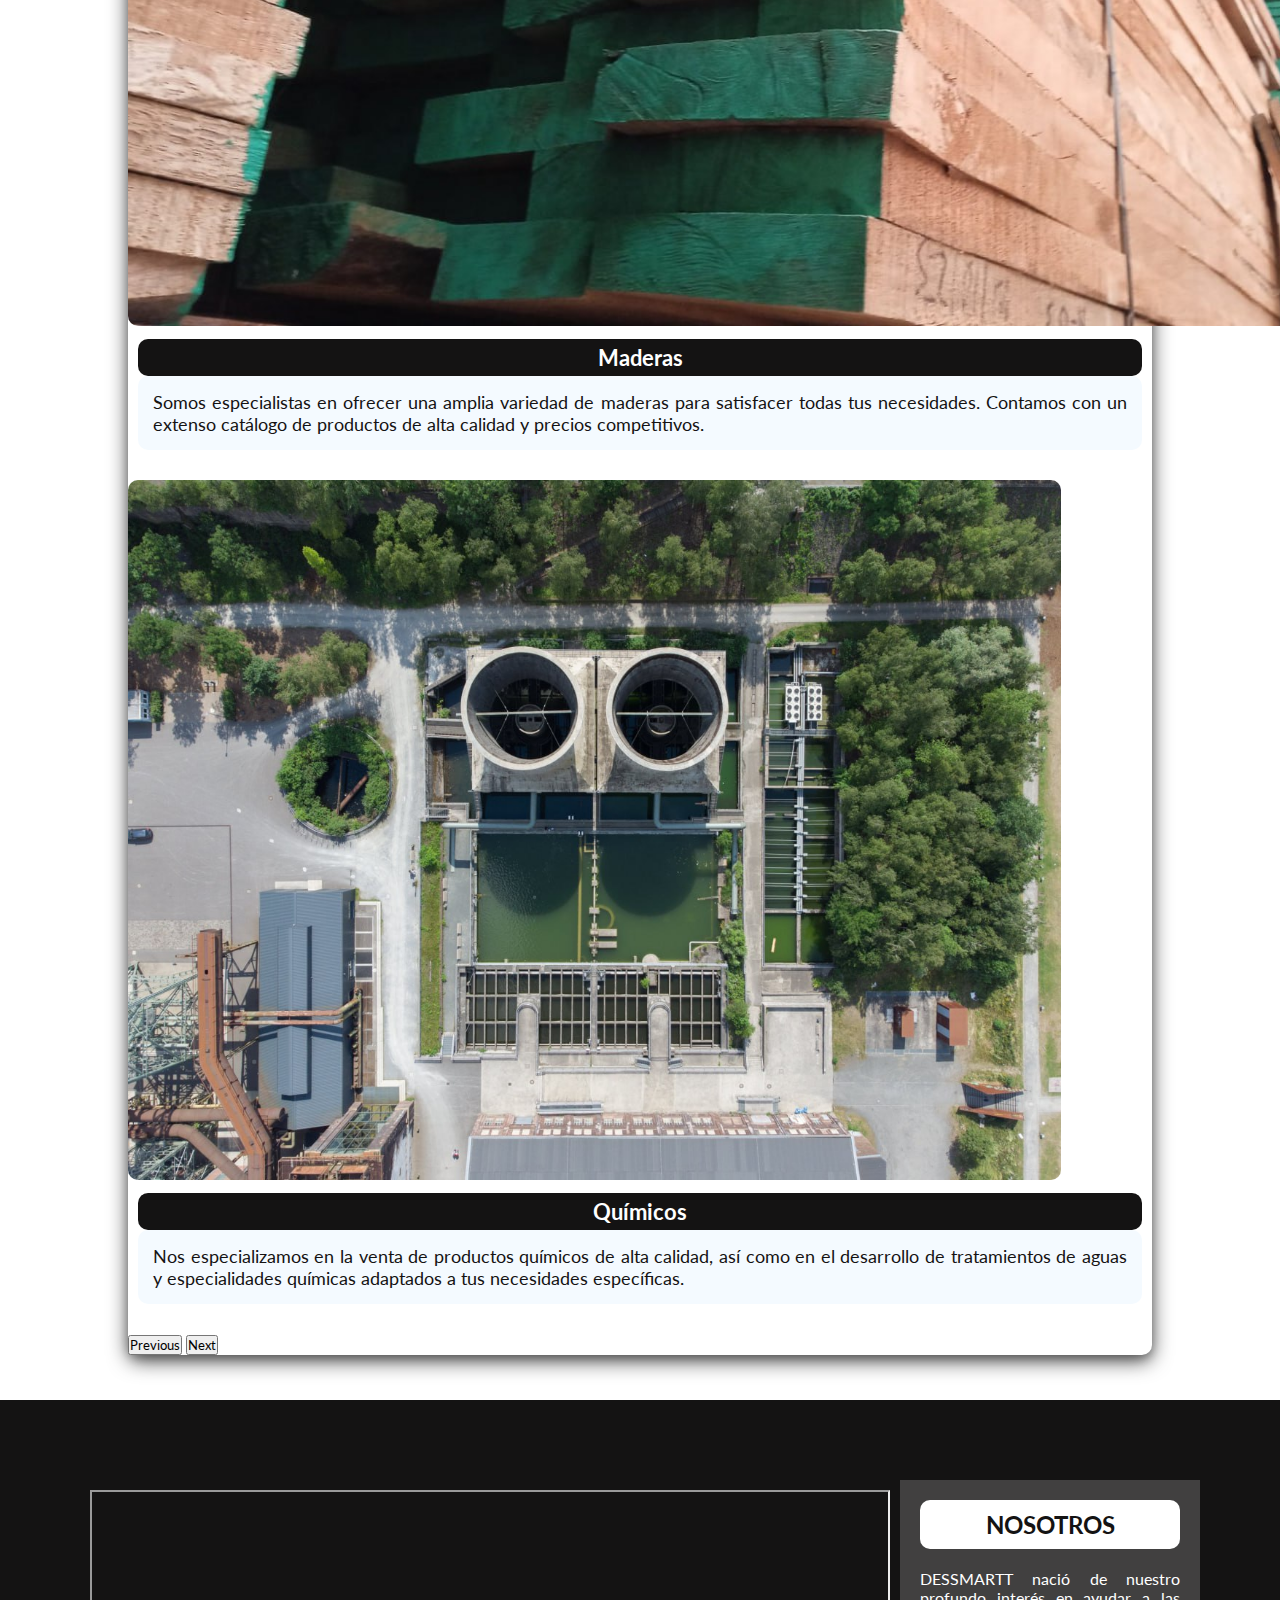
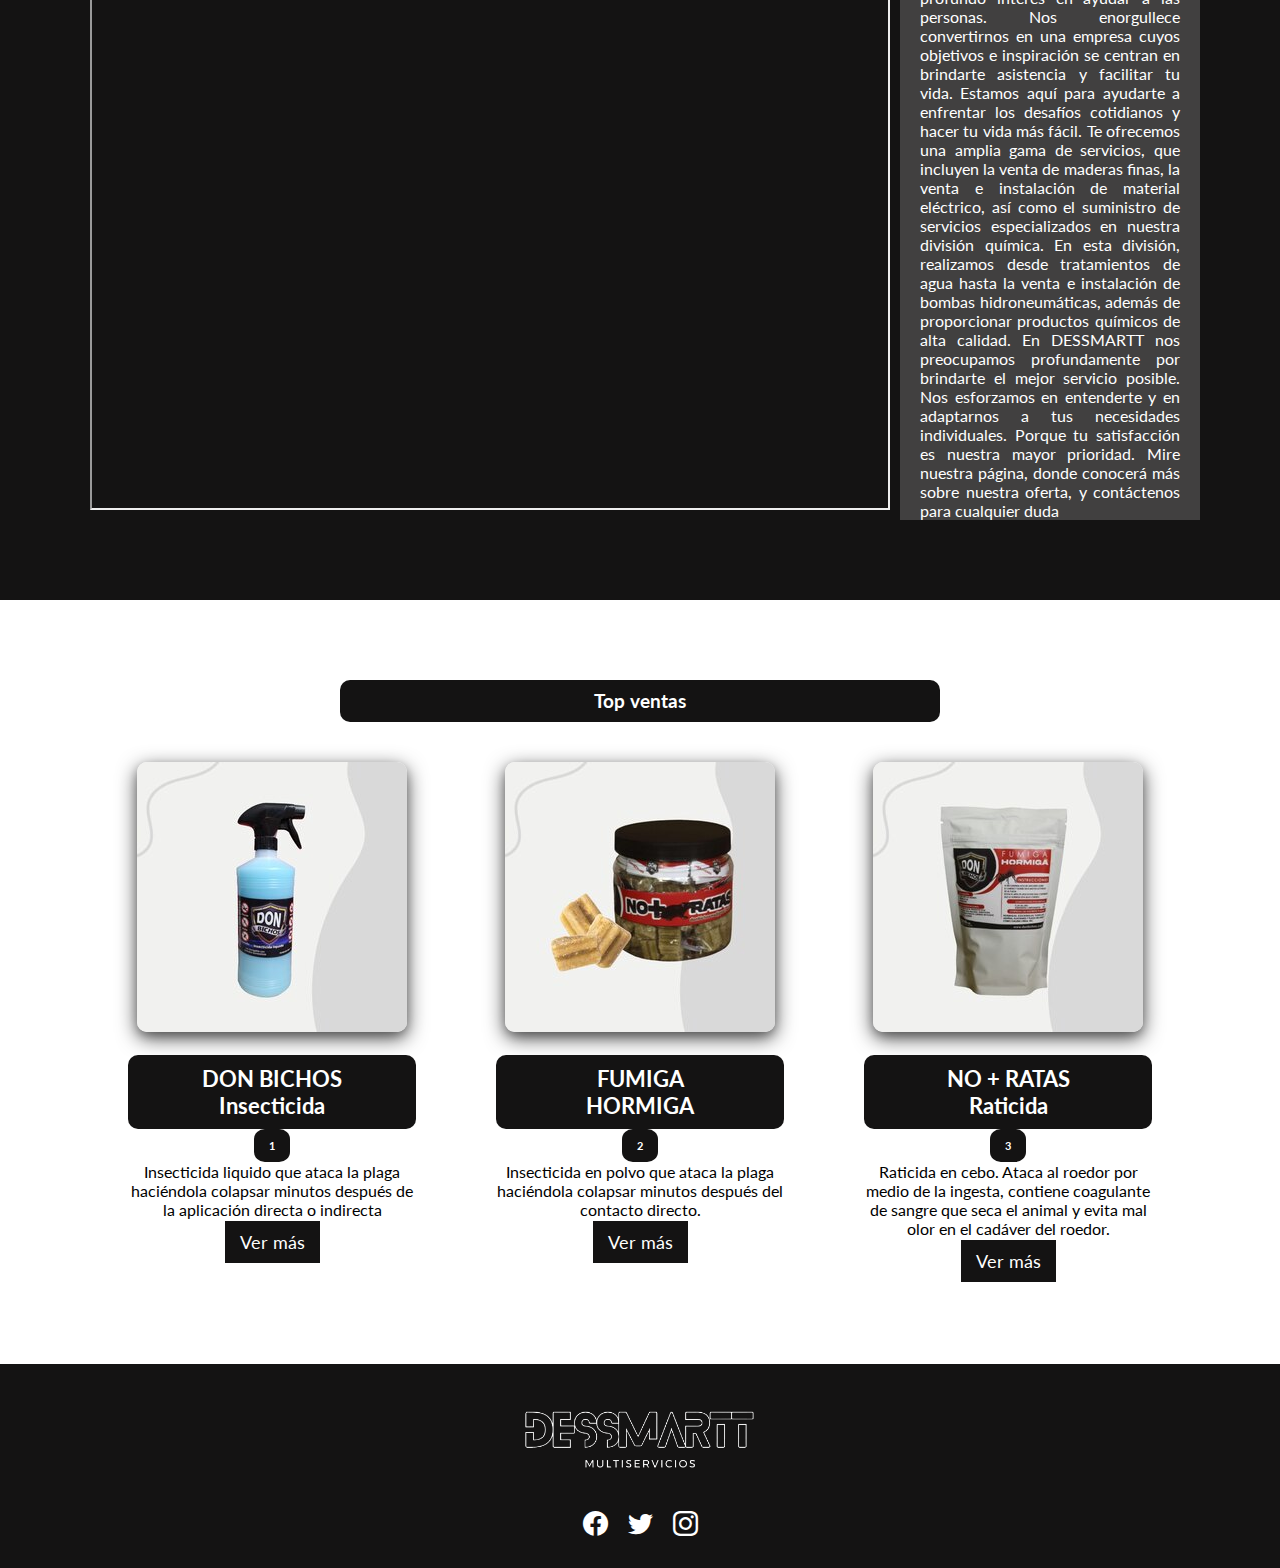
==== commit d61082cc: "se termino uso el metodo de padres e hijos en cada archivo de sass" ====
--- a/index.html
+++ b/index.html
@@ -24,14 +24,14 @@
 
                 <button class="navbar-toggler" type="button" data-bs-toggle="offcanvas"
                     data-bs-target="#offcanvasNavbar" aria-controls="offcanvasNavbar" aria-label="Toggle navigation">
-                    <span class="navbar-toggler-icon"></span>
+                    <span class="navbar-toggler-icon"><i class="bi bi-list"></i></span>
                 </button>
 
                 <section class="offcanvas offcanvas-end" tabindex="-1" id="offcanvasNavbar"
                     aria-labelledby="offcanvasNavbarLabel">
                     <article class="offcanvas-header">
-                        <a class="navbar-hamburguesa-logo" href="index.html"><img src="assets/images/logo.png" alt="logo de la empresa"></a>
-                        <button type="button" class="btn-close" data-bs-dismiss="offcanvas" aria-label="Close"></button>
+                        <a href="index.html"><img src="assets/images/logo.png" alt="logo de la empresa" class="navbar-hamburguesa-logo"></a>
+                        <button type="button" class="btn-close" data-bs-dismiss="offcanvas" aria-label="Close"><i class="bi bi-x-circle-fill boton_cerrar"></i></button>
                     </article>
 
                     <article class="offcanvas-body nav-list">
@@ -42,8 +42,8 @@
                             <li><a href="pages/contacto.html" class="nav_link">Contacto</a></li>
                         </ul>
 
-                        <form class="buscar">
-                            <input type="search" placeholder="Buscar">
+                        <form>
+                            <input type="search" placeholder="Buscar" class="barra_buscar">
                             <button class="btn_buscar" type="submit"><i class="bi bi-search "></i></button>
                         </form>
                     </article>
@@ -114,7 +114,7 @@
 
         <!--Nosotros-->
         <section class="nosotros">
-            <article>
+            <article class="nosotros_video">
                 <iframe src="https://www.youtube.com/embed/HIDvjuU3j0c?si=-La7Fgx58ad6XMHS" title="YouTube video player"
                     allow="accelerometer; autoplay; clipboard-write; encrypted-media; gyroscope; picture-in-picture; web-share"
                     allowfullscreen target="_blank" class="video_nosotros"></iframe>
@@ -134,7 +134,7 @@
 
         <!--top ventas-->
         <section class="top_ventas">
-            <article class="titulo_top_ventas">
+            <article class="top_ventas_titulo">
                 <h3>Top ventas</h3>
             </article>
 
--- a/css/style.css
+++ b/css/style.css
@@ -21,33 +21,43 @@
   font-size: 18px;
 }
 
+.logo img {
+  height: 70px;
+  margin: 20px;
+}
+.logo img:hover {
+  transform: scale(1.1);
+  transition: 0.5s;
+}
+
+h5 {
+  background-color: rgb(20, 19, 19);
+  color: rgb(255, 255, 255);
+  padding: 5px;
+  text-align: center;
+  border-radius: 10px;
+  font-size: 22px;
+}
+
 /*iconos footer*/
-.redes {
+footer {
+  text-align: center;
+  background-color: rgb(20, 19, 19);
+  padding: 20px;
+}
+footer .redes {
   display: flex;
   justify-content: center;
   align-items: center;
-  padding: 0px 10px 10px 20px;
-}
-
-.icono {
-  padding: 10px;
-  color: rgb(255, 255, 255);
-}
-
-.icono:hover {
+}
+footer .redes .icono {
+  font-size: 25px;
+  padding: 10px;
+  color: rgb(255, 255, 255);
+}
+footer .redes .icono:hover {
   transform: scale(1.5);
   transition: 0.5s;
-}
-
-.icono i {
-  font-size: 25px;
-  text-align: center;
-}
-
-footer {
-  text-align: center;
-  background-color: rgb(20, 19, 19);
-  padding: 20px;
 }
 
 /*header*/
@@ -55,110 +65,58 @@
   position: sticky;
   top: 0;
   z-index: 2;
-}
-
-nav {
-  display: flex;
-  justify-content: space-between;
-  background-color: rgb(20, 19, 19);
-  align-items: center;
-}
-
-.nav_list {
-  display: flex;
-  align-items: end;
-  padding: 20px;
-  margin-right: 40px;
+  background-color: rgb(20, 19, 19);
 }
 
 .nav_link {
-  padding: 10px;
-  color: rgb(255, 255, 255);
-}
-
+  color: rgb(255, 255, 255);
+  padding: 10px;
+}
 .nav_link:hover {
   border-bottom: 2px solid rgb(255, 255, 255);
 }
 
-.logo img {
-  height: 70px;
+.btn_buscar {
+  padding: 0px 5px 0px 5px;
+  background-color: rgb(20, 19, 19);
+  border: 1px solid rgb(255, 255, 255);
+  color: rgb(255, 255, 255);
+  margin-left: -5px;
+}
+
+.barra_buscar {
+  background-color: rgb(20, 19, 19);
+  border: 1px solid rgb(255, 255, 255);
+}
+.barra_buscar[type=search] {
+  color: rgb(255, 255, 255);
+  padding-left: 5px;
+}
+
+.navbar-hamburguesa-logo {
+  height: 40px;
   margin: 20px;
 }
 
-.logo img:hover {
-  transform: scale(1.1);
-  transition: 0.5s;
-}
-
-.btn_buscar {
-  height: 30px;
-  padding-left: 10px;
-  padding-right: 10px;
-  background-color: rgb(255, 255, 255);
-  border: 1px solid rgb(255, 255, 255);
-  color: rgb(255, 255, 255);
-  margin-left: -5px;
-}
-
-.btn_buscar:hover {
-  color: rgb(20, 19, 19);
-  background-color: rgb(255, 255, 255);
-}
-
-.buscar input {
-  background-color: rgb(20, 19, 19);
-  border: 1px solid rgb(255, 255, 255);
-  color: rgb(255, 255, 255);
-  padding: 2px;
-}
-
-.buscar {
-  margin-left: 20px;
-}
-
-/*navbar hamburguesa*/
-.navbar_hamburguesa {
-  display: none;
-}
-
-.fixed-top {
-  position: static;
-}
-
-.navbar-toggler-icon {
-  color: rgb(255, 255, 255);
-  border-radius: 10px;
+.offcanvas-body,
+.offcanvas-header {
+  background-color: rgb(20, 19, 19);
+}
+.offcanvas-body .boton_cerrar,
+.offcanvas-header .boton_cerrar {
+  color: rgb(255, 255, 255);
+  font-size: 20px;
 }
 
 .navbar-toggler {
-  border: 1px solid rgb(255, 255, 255);
+  border: 1px solid #e0e0e0;
   border-radius: 10px;
   padding: 0px 10px;
   padding-top: 10px;
 }
-
-.navbar .container-fluid {
-  justify-content: end;
-  align-items: center;
-}
-
-.offcanvas-body .btn_buscar {
-  color: rgb(20, 19, 19);
-  margin: 0 auto;
-  padding: 5px;
-}
-
-.offcanvas-header {
-  background-color: rgb(20, 19, 19);
-  color: rgb(255, 255, 255);
-}
-
-.offcanvas-header .btn-close {
-  color: rgb(255, 255, 255);
-}
-
-.offcanvas-body .li_hamburguesa:hover {
-  border-bottom: 1px solid rgb(20, 19, 19);
+.navbar-toggler-icon {
+  color: rgb(255, 255, 255);
+  border-radius: 10px;
 }
 
 /*portada*/
@@ -167,6 +125,13 @@
   display: flex;
   max-width: 100%;
   justify-content: center;
+}
+.container_portada .carousel_portada {
+  border-radius: 10px;
+  width: 80%;
+  position: relative;
+  margin: 45px;
+  box-shadow: 0 4px 8px 0 rgba(0, 0, 0, 0.2), 0 6px 20px 0 rgba(0, 0, 0, 0.699);
 }
 
 .carousel-item img {
@@ -177,14 +142,6 @@
   border-radius: 10px;
 }
 
-.carousel_portada {
-  border-radius: 10px;
-  width: 80%;
-  position: relative;
-  margin: 45px;
-  box-shadow: 0 4px 8px 0 rgba(0, 0, 0, 0.2), 0 6px 20px 0 rgba(0, 0, 0, 0.699);
-}
-
 .carousel-caption {
   margin-bottom: 20px;
   text-align: center;
@@ -192,21 +149,6 @@
   font-size: 18px;
   padding: 10px;
 }
-
-h5 {
-  background-color: rgb(20, 19, 19);
-  color: rgb(255, 255, 255);
-  padding: 5px;
-  text-align: center;
-  border-radius: 10px;
-  font-size: 22px;
-}
-
-.container_portada h5:hover {
-  background-color: rgb(255, 255, 255);
-  color: rgb(20, 19, 19);
-}
-
 .carousel-caption p {
   background-color: rgba(240, 248, 255, 0.726);
   padding: 15px;
@@ -216,30 +158,32 @@
 
 /*nosotros*/
 .nosotros {
+  display: grid;
+  grid-template-columns: repeat(2, 1fr);
+  flex-wrap: wrap;
+  justify-content: center;
   text-align: center;
   background-color: rgb(20, 19, 19);
   padding: 80px;
 }
-
-.nosotros article {
-  display: inline-block;
-  padding: 10px;
-}
-
+.nosotros iframe {
+  width: 800px;
+  height: 100%;
+}
+.nosotros_video {
+  height: 100%;
+  width: 100%;
+  padding: 10px;
+}
 .nosotros_texto {
-  width: 400px;
-  height: 450px;
+  width: 100%;
+  height: 100%;
+  padding: 0px 20px;
   overflow: auto;
   color: rgb(255, 255, 255);
   text-align: justify;
   background-color: #414040;
 }
-
-.nosotros iframe {
-  width: 800px;
-  height: 450px;
-}
-
 .nosotros_texto h2 {
   color: rgb(20, 19, 19);
   background-color: rgb(255, 255, 255);
@@ -257,8 +201,7 @@
   margin: 80px;
   gap: 40px;
 }
-
-.titulo_top_ventas {
+.top_ventas_titulo {
   background-color: rgb(20, 19, 19);
   color: rgb(255, 255, 255);
   padding: 10px;
@@ -266,43 +209,38 @@
   border-radius: 10px;
   text-align: center;
 }
-
 .top_ventas_productos {
   display: grid;
   grid-template-columns: repeat(3, 1fr);
   gap: 80px;
 }
-
 .top_ventas_productos img {
   box-shadow: 0 4px 8px 0 rgba(0, 0, 0, 0.2), 0 6px 20px 0 rgba(0, 0, 0, 0.699);
   border-radius: 10px;
 }
-
-.card {
+.top_ventas_productos .card {
   border: none;
   text-align: center;
 }
-
-.card-body {
+.top_ventas_productos .card .card-body {
   display: flex;
   flex-direction: column;
   align-items: center;
-}
-
-.card h5 {
+  justify-content: space-between;
+  height: auto;
+}
+.top_ventas_productos .card .card-body h5 {
   color: rgb(255, 255, 255);
   padding: 10px 50px;
   margin-top: 20px;
 }
-
-.card h6 {
+.top_ventas_productos .card .card-body h6 {
   color: rgb(255, 255, 255);
   background-color: rgb(20, 19, 19);
   padding: 10px 15px;
   border-radius: 30%;
 }
-
-.card .btn {
+.top_ventas_productos .card .card-body .btn {
   background-color: rgb(20, 19, 19);
   color: rgb(255, 255, 255);
   padding: 10px 15px;
@@ -313,10 +251,9 @@
 /*portada*/
 .portada_categoria {
   text-align: center;
-}
-
+  position: relative;
+}
 .portada_categoria img {
-  position: relative;
   width: 80%;
   height: 700px;
   object-fit: cover;
@@ -325,16 +262,14 @@
   margin: 45px 0px;
   box-shadow: 0 4px 8px 0 rgba(0, 0, 0, 0.2), 0 6px 20px 0 rgba(0, 0, 0, 0.699);
 }
-
-.texto_portada_categoria {
+.portada_categoria_texto {
   position: absolute;
-  top: 75%;
+  top: 70%;
   left: 15%;
-}
-
-.texto_portada_categoria p {
+  width: 35%;
+}
+.portada_categoria_texto p {
   background-color: rgba(240, 248, 255, 0.726);
-  width: 550px;
   border-radius: 10px;
   padding: 10px;
 }
@@ -348,62 +283,54 @@
   background-color: rgb(20, 19, 19);
   padding: 60px 0px;
 }
-
-.servicio_elect {
-  display: flex;
+.servicios_electricos .servicio_elect {
+  display: flex;
+  align-items: center;
   text-align: justify;
   padding: 0px 20px;
   background-color: #414040;
   border-radius: 10px;
   width: 80%;
 }
-
-.servicio_elect img {
-  width: 700px;
-  height: 400px;
+.servicios_electricos .servicio_elect img {
+  width: 600px;
+  height: 100%;
   object-fit: cover;
   border-radius: 10px;
   margin: 20px;
   box-shadow: 0 4px 8px 0 rgba(0, 0, 0, 0.2), 0 6px 20px 0 rgba(0, 0, 0, 0.699);
 }
-
-.servicio_elect p {
-  max-width: 100%;
+.servicios_electricos .servicio_elect p {
+  width: 100%;
   height: 90%;
   background-color: rgba(240, 248, 255, 0.63);
   padding: 10px;
   border-radius: 10px;
   margin-top: 20px;
-  font-size: 16px;
+  font-size: 14px;
   padding: 20px;
 }
-
-.texto_servicio_elect {
-  position: relative;
-}
-
-.servicio_elect button {
+.servicios_electricos .servicio_elect_texto {
+  display: flex;
+  flex-direction: column;
+  align-items: center;
+  padding: 20px;
+}
+.servicios_electricos .servicio_elect_texto h5 {
+  padding: 10px;
+  width: 100%;
+  margin-bottom: -10px;
+}
+.servicios_electricos .servicio_elect button {
   background-color: rgb(20, 19, 19);
   color: rgb(255, 255, 255);
   padding: 10px 15px;
   border-radius: 10px;
-  margin-top: 20px;
-  position: absolute;
-  top: 75%;
-  left: 40%;
-}
-
-.servicio_elect button:hover {
+  font-size: 12px;
+}
+.servicios_electricos .servicio_elect button:hover {
   background-color: rgb(255, 255, 255);
   color: rgb(20, 19, 19);
-}
-
-.servicio_elect .btn_servicio_elect_invertido {
-  left: 0%;
-}
-
-.servicio_elect .btn_servicio_elect_invertido {
-  left: 40%;
 }
 
 /*maderas*/
@@ -413,18 +340,16 @@
   padding: 60px;
   background-color: rgb(20, 19, 19);
 }
-
-.titulo_cat_maderas {
+.categorias_maderas_titulo {
   background-color: #414040;
   color: rgb(255, 255, 255);
   padding: 10px;
   width: 600px;
   border-radius: 10px;
   margin: 0px auto;
-  margin-bottom: 20px;
-}
-
-.card_cat_maderas {
+  margin-bottom: 40px;
+}
+.categorias_maderas_card {
   display: flex;
   justify-content: center;
   gap: 50px;
@@ -434,20 +359,17 @@
   width: 65%;
   margin: 0 auto;
 }
-
-.card_cat_maderas img {
+.categorias_maderas_card .card_maderas {
+  position: relative;
+}
+.categorias_maderas_card img {
   width: 300px;
   height: 300px;
   object-fit: cover;
   border-radius: 10px;
   box-shadow: 0 4px 8px 0 rgba(0, 0, 0, 0.2), 0 6px 20px 0 rgba(0, 0, 0, 0.699);
 }
-
-.card_maderas {
-  position: relative;
-}
-
-.card_cat_maderas button {
+.categorias_maderas_card button {
   background-color: rgb(20, 19, 19);
   color: rgb(255, 255, 255);
   padding: 10px 15px;
@@ -458,20 +380,18 @@
   left: 35%;
   top: 65%;
 }
-
-.card_cat_maderas button:hover {
+.categorias_maderas_card button:hover {
   background-color: rgb(255, 255, 255);
   color: rgb(20, 19, 19);
 }
 
 /*articulos de madera*/
-.articulos {
+.articulo {
   display: grid;
   grid-template-columns: repeat(4, 1fr);
   gap: 20px;
   padding: 50px 100px;
 }
-
 .articulo_madera {
   border-radius: 10px;
   border: 2px solid rgb(20, 19, 19);
@@ -481,12 +401,10 @@
   gap: 20px;
   padding: 20px;
 }
-
 .articulo_madera:hover {
   background-color: #414040;
   color: rgb(255, 255, 255);
 }
-
 .articulo_madera img {
   width: 300px;
   height: 300px;
@@ -495,29 +413,24 @@
   box-shadow: 0 4px 8px 0 rgba(0, 0, 0, 0.2), 0 6px 20px 0 rgba(0, 0, 0, 0.699);
   margin: 0 auto;
 }
-
-.texto_articulo_madera {
-  text-align: center;
-}
-
-.texto_articulo_madera p {
+.articulo_madera_texto {
+  text-align: center;
+}
+.articulo_madera_texto p {
   font-size: 18px;
 }
-
-.texto_articulo_madera button {
+.articulo_madera_texto button {
   background-color: rgb(20, 19, 19);
   color: rgb(255, 255, 255);
   padding: 10px 15px;
   border-radius: 10px;
   margin-bottom: 10px;
 }
-
-.texto_articulo_madera button:hover {
+.articulo_madera_texto button:hover {
   background-color: rgb(255, 255, 255);
   color: rgb(20, 19, 19);
 }
-
-.texto_articulo_madera .precio {
+.articulo_madera_texto .precio {
   font-size: 22px;
   background-color: #d31d1d;
   color: rgb(255, 255, 255);
@@ -531,13 +444,11 @@
   margin: 20px;
   font-size: 22px;
 }
-
 .paginas_maderas a {
   color: rgb(20, 19, 19);
   border: 2px solid rgb(20, 19, 19);
   padding: 10px;
 }
-
 .paginas_maderas a:hover {
   background-color: rgb(20, 19, 19);
   color: rgb(255, 255, 255);
@@ -550,9 +461,13 @@
   padding: 50px;
   gap: 5%;
 }
-
-.servicios_quimicos img,
-.productos_quimicos img {
+.portada_quimicos .servicios_quimicos,
+.portada_quimicos .productos_quimicos {
+  position: relative;
+  margin: 0 auto;
+}
+.portada_quimicos .servicios_quimicos img,
+.portada_quimicos .productos_quimicos img {
   width: 100%;
   height: 800px;
   object-fit: cover;
@@ -560,15 +475,8 @@
   border-radius: 10px;
   box-shadow: 0 4px 8px 0 rgba(0, 0, 0, 0.2), 0 6px 20px 0 rgba(0, 0, 0, 0.699);
 }
-
-.servicios_quimicos,
-.productos_quimicos {
-  position: relative;
-  margin: 0 auto;
-}
-
-.servicios_quimicos h5,
-.productos_quimicos h5 {
+.portada_quimicos .servicios_quimicos h5,
+.portada_quimicos .productos_quimicos h5 {
   width: 100%;
   position: absolute;
   top: 70%;
@@ -578,8 +486,13 @@
   padding: 50px 0px;
   border-radius: 0px;
 }
-
-.productos_quimicos h6 {
+.portada_quimicos .servicios_quimicos h5:hover,
+.portada_quimicos .productos_quimicos h5:hover {
+  padding: 48px;
+  font-size: 34px;
+}
+.portada_quimicos .servicios_quimicos h6,
+.portada_quimicos .productos_quimicos h6 {
   width: 150px;
   height: 150px;
   position: absolute;
@@ -596,12 +509,6 @@
   line-height: 90px;
 }
 
-.servicios_quimicos h5:hover,
-.productos_quimicos h5:hover {
-  padding: 48px;
-  font-size: 34px;
-}
-
 /*contacto*/
 .contacto {
   display: flex;
@@ -610,7 +517,6 @@
   gap: 20px;
   margin: 50px;
 }
-
 .contacto h5 {
   background-color: rgb(20, 19, 19);
   color: rgb(255, 255, 255);
@@ -619,16 +525,14 @@
   border-radius: 10px;
   text-align: center;
 }
-
-.form_contacto {
+.contacto .form_contacto {
   display: flex;
   flex-direction: column;
   align-items: center;
   gap: 20px;
 }
-
-.form_contacto input,
-.form_contacto textarea {
+.contacto input,
+.contacto textarea {
   background-color: rgb(255, 255, 255);
   color: rgb(20, 19, 19);
   padding: 10px;
@@ -636,8 +540,7 @@
   border-radius: 10px;
   border: 2px solid rgb(20, 19, 19);
 }
-
-.form_contacto textarea {
+.contacto textarea {
   height: 250px;
 }
 
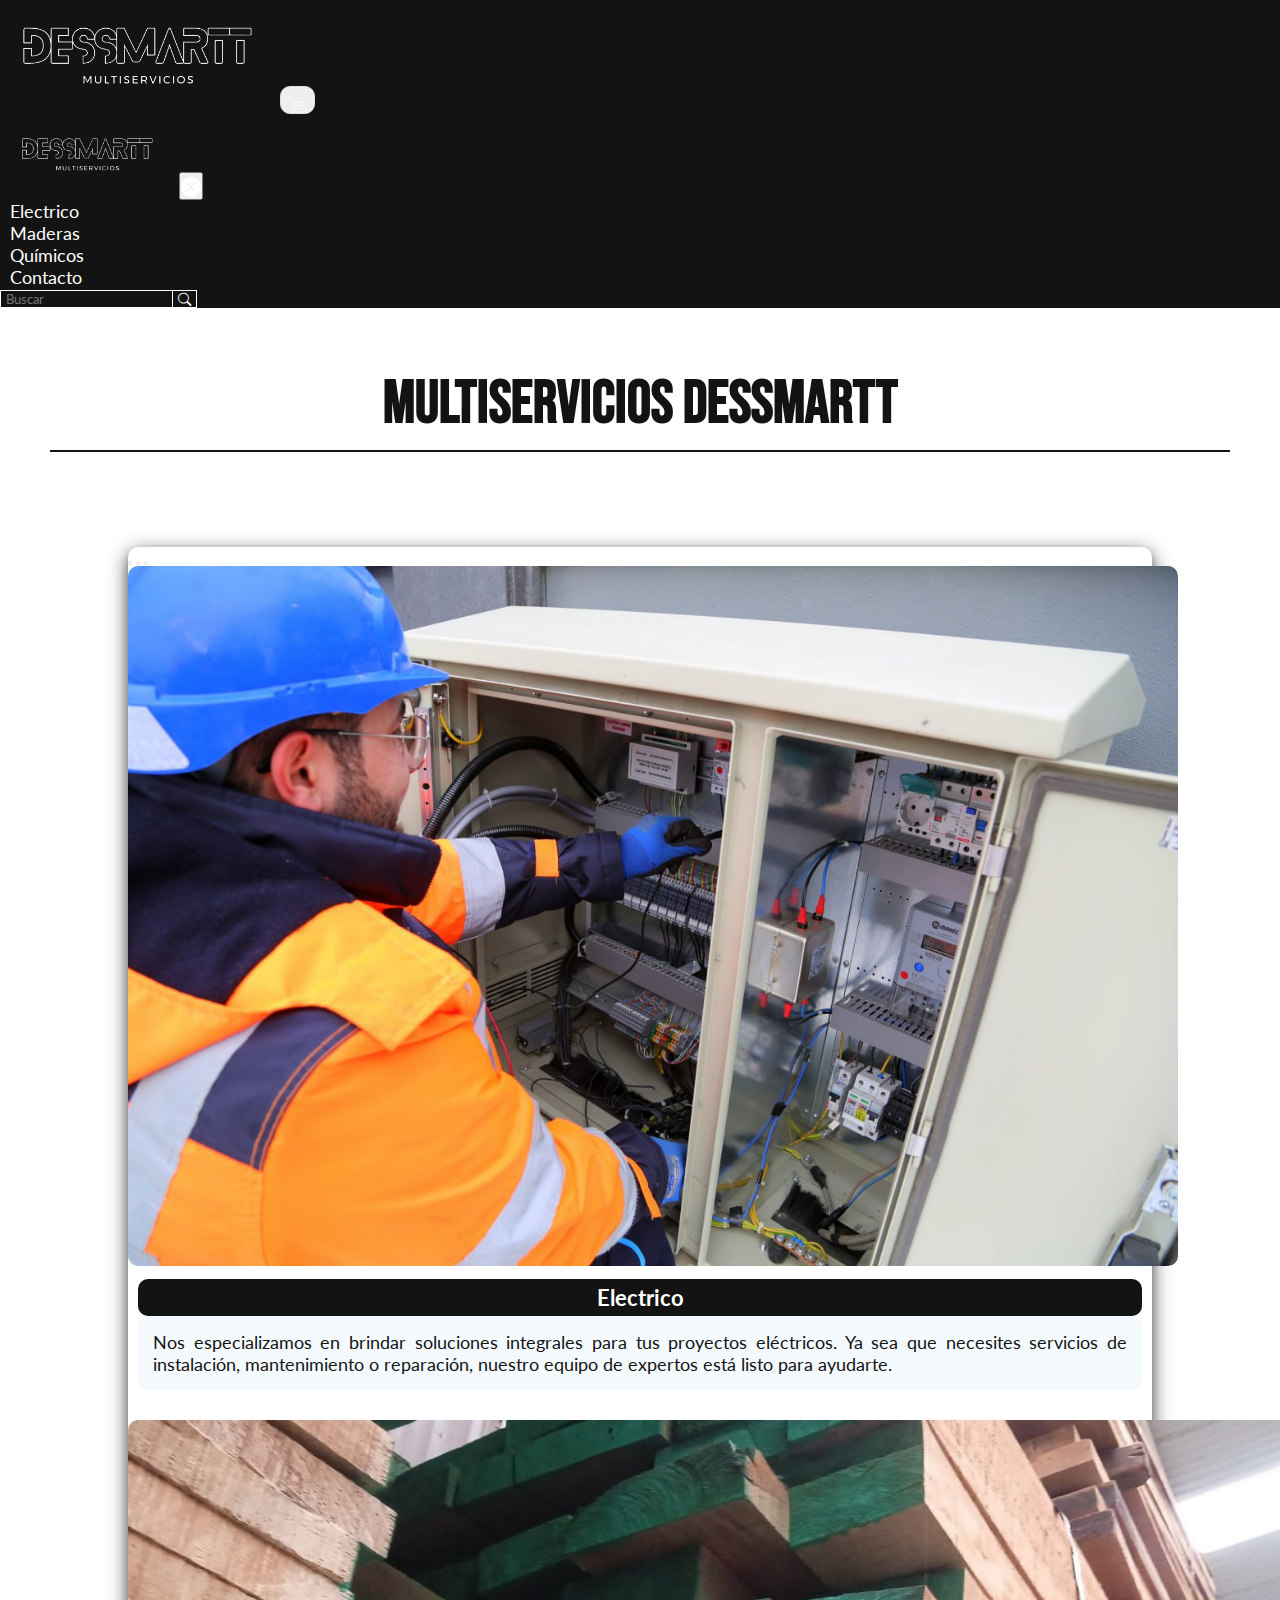
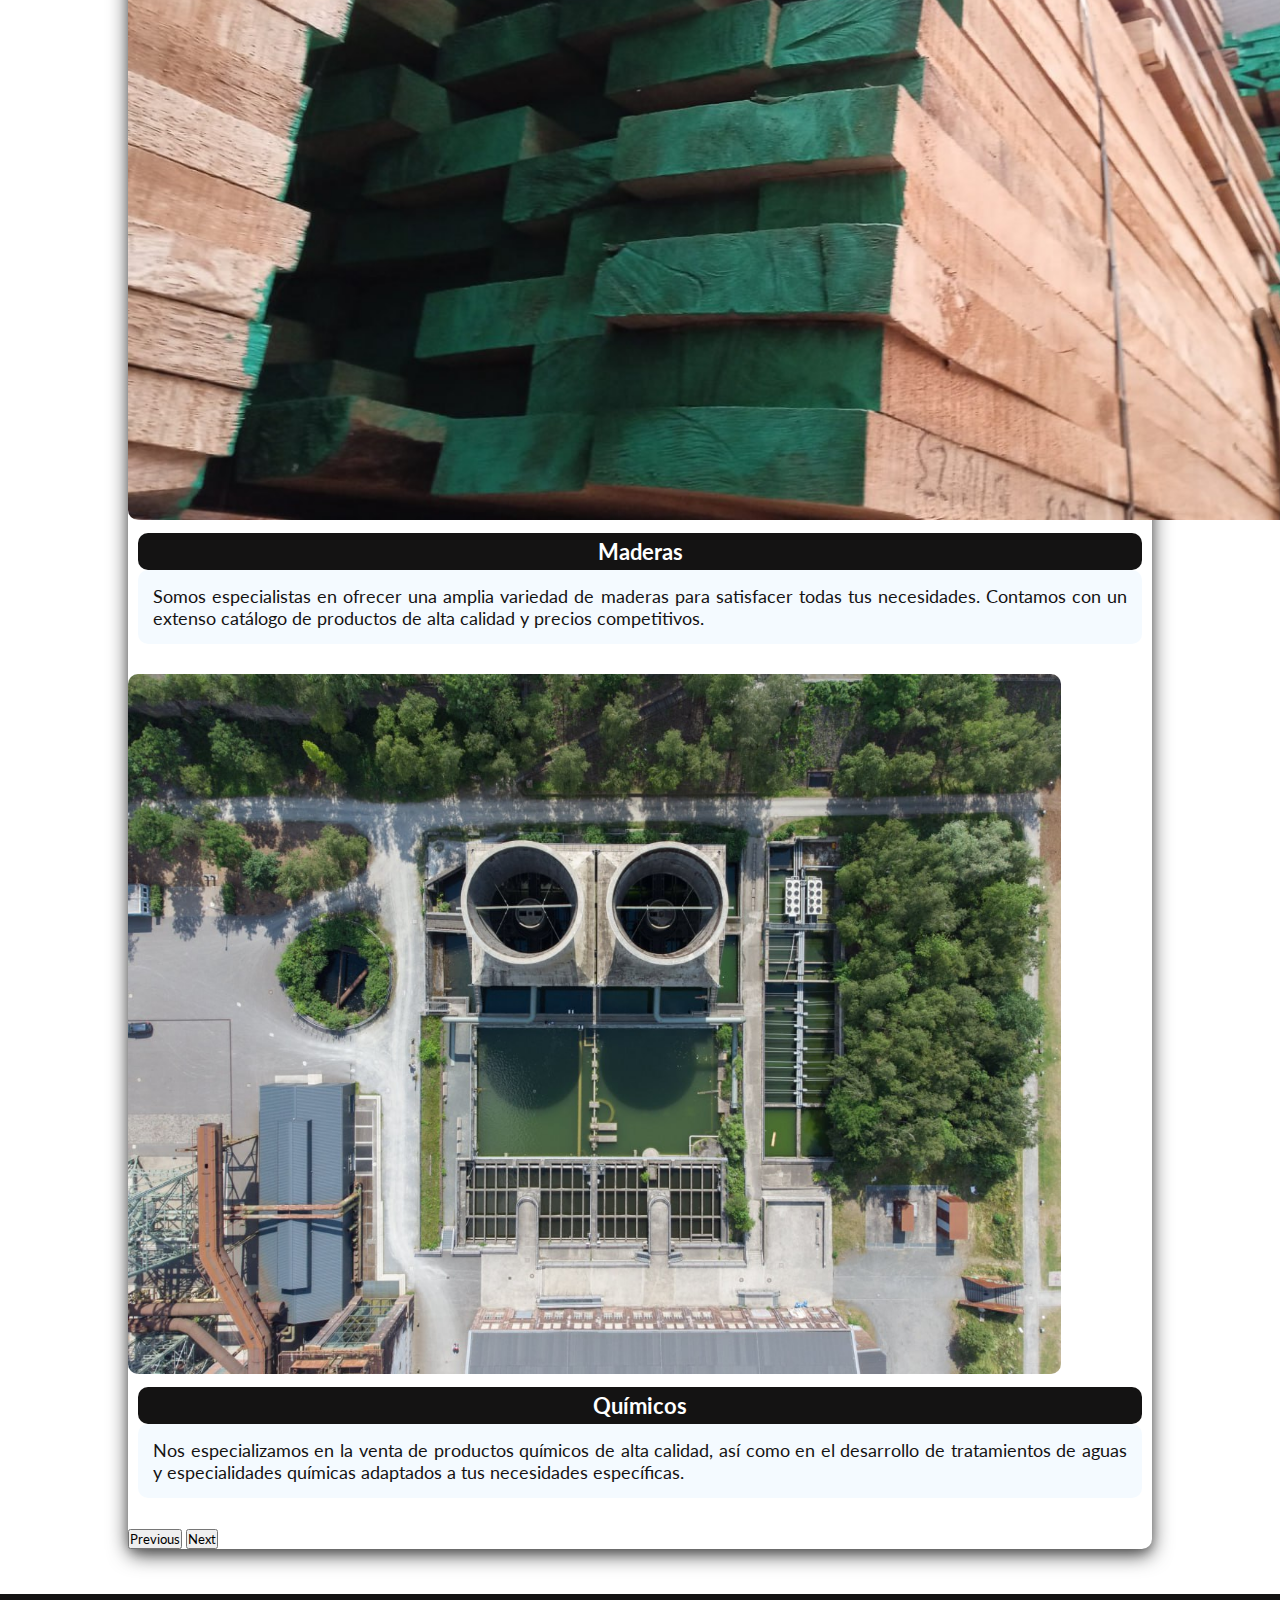
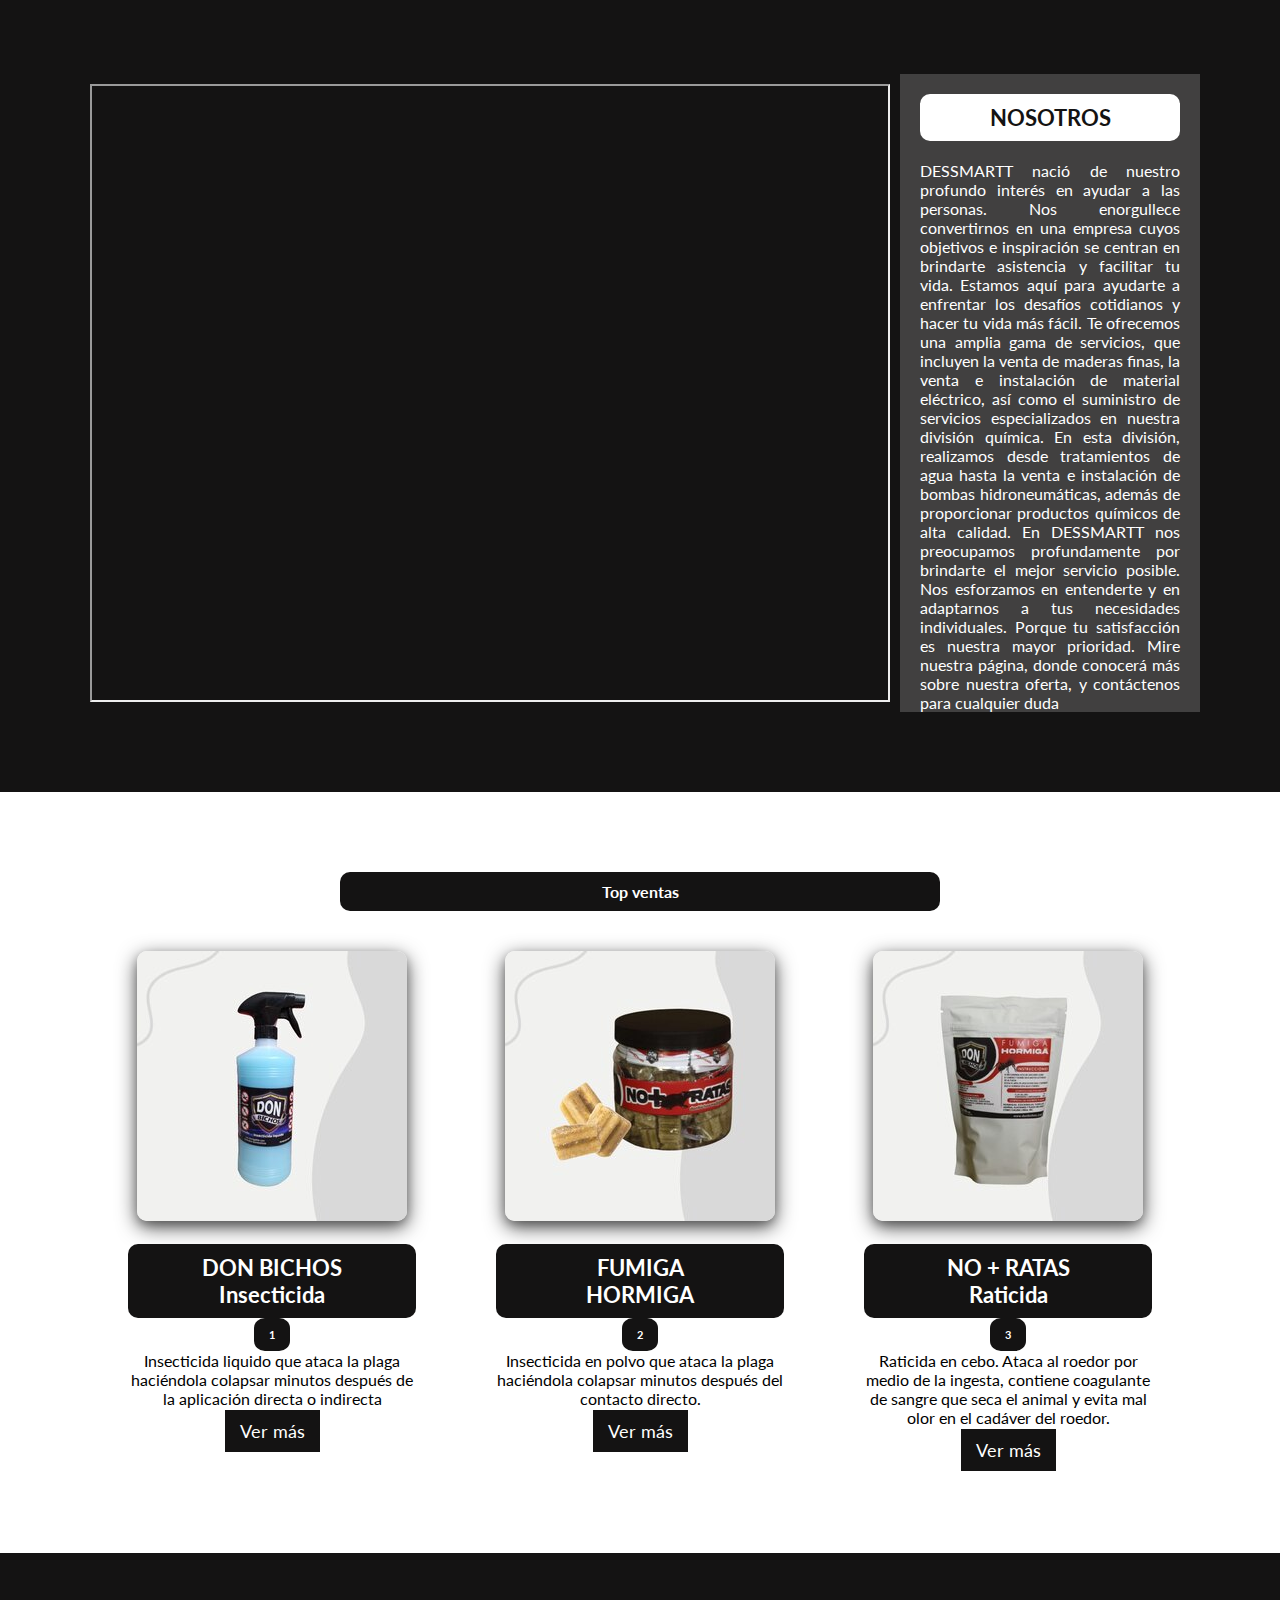
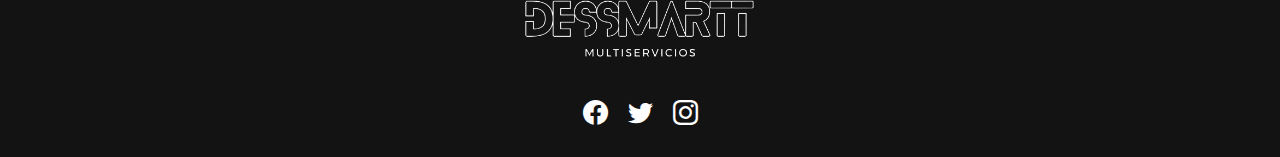
==== commit 99d3f0c4: "se corrigieron las etiquetas h y se agregaron imagenes a la carpeta assets" ====
--- a/index.html
+++ b/index.html
@@ -12,7 +12,7 @@
     <!--linkear css-->
     <link rel="stylesheet" href="css/style.css">
 
-    <title>Multiservicios DESSMART</title>
+    <title>Multiservicios DESSMARTT</title>
 </head>
 
 <body>
@@ -54,6 +54,9 @@
 
 
     <main>
+
+        <h1>Multiservicios DESSMARTT</h1>
+
         <!--portada-->
         <section class="container_portada">
             <section id="carouselExampleCaptions" class="carousel slide carousel_portada">
@@ -72,7 +75,7 @@
                         <img src="assets/images/electrico.jpg" class="d-block w-100" alt="imagen relacionada a trabajos electricos">
                         <div class="carousel-caption d-md-block texto_portada">
                             <a href="pages/electrico.html">
-                                <h5>Electrico</h5>
+                                <h2>Electrico</h2>
                             </a>
                             <p>Nos especializamos en brindar soluciones integrales para tus proyectos eléctricos. Ya sea que necesites servicios de instalación, mantenimiento o reparación, nuestro equipo de expertos está listo para ayudarte.</p>
                         </div>
@@ -81,7 +84,7 @@
                         <img src="assets/images/maderas.jpg" class="d-block w-100" alt="imagen de madera para venta">
                         <div class="carousel-caption d-md-block texto_portada">
                             <a href="pages/maderas.html">
-                                <h5>Maderas</h5>
+                                <h2>Maderas</h2>
                             </a>
                             <p>Somos especialistas en ofrecer una amplia variedad de maderas para satisfacer todas tus necesidades. Contamos con un extenso catálogo de productos de alta calidad y precios competitivos.</p>
                         </div>
@@ -90,7 +93,7 @@
                         <img src="assets/images/quimico.jpg" class="d-block w-100" alt="imagen relacionada a productos quimicos">
                         <div class="carousel-caption d-md-block texto_portada">
                             <a href="pages/quimicos.html">
-                                <h5>Químicos</h5>
+                                <h2>Químicos</h2>
                             </a>
                             <p>Nos especializamos en la venta de productos químicos de alta calidad, así como en el desarrollo de tratamientos de aguas y especialidades químicas adaptados a tus necesidades específicas.</p>
                         </div>
@@ -121,7 +124,7 @@
             </article>
 
             <article class="nosotros_texto">
-                <h2>NOSOTROS</h2>
+                <h3>NOSOTROS</h3>
                 <p>DESSMARTT nació de nuestro profundo interés en ayudar a las personas. Nos enorgullece convertirnos en una empresa cuyos objetivos e inspiración se centran en   
                     brindarte asistencia y facilitar tu vida.
                     Estamos aquí para ayudarte a enfrentar los desafíos cotidianos y hacer tu vida más fácil. Te ofrecemos una amplia gama de servicios, que incluyen la venta de maderas finas, la venta e instalación de material eléctrico, así como el suministro de servicios especializados en nuestra división química. En esta división, realizamos desde tratamientos de agua hasta la venta e instalación de bombas hidroneumáticas, además de proporcionar productos químicos de alta calidad.
@@ -135,7 +138,7 @@
         <!--top ventas-->
         <section class="top_ventas">
             <article class="top_ventas_titulo">
-                <h3>Top ventas</h3>
+                <h4>Top ventas</h4>
             </article>
 
             <div class="top_ventas_productos">
--- a/css/style.css
+++ b/css/style.css
@@ -1,4 +1,5 @@
 @import url("https://fonts.googleapis.com/css2?family=Lato&display=swap");
+@import url("https://fonts.googleapis.com/css2?family=Bebas+Neue&display=swap");
 * {
   margin: 0;
   padding: 0;
@@ -30,7 +31,17 @@
   transition: 0.5s;
 }
 
-h5 {
+h1 {
+  font-family: "Bebas Neue", sans-serif;
+  color: rgb(20, 19, 19);
+  margin: 50px;
+  padding: 10px;
+  text-align: center;
+  border-bottom: 2px solid rgb(20, 19, 19);
+  font-size: 60px;
+}
+
+h2, h5, h3 {
   background-color: rgb(20, 19, 19);
   color: rgb(255, 255, 255);
   padding: 5px;
@@ -184,7 +195,7 @@
   text-align: justify;
   background-color: #414040;
 }
-.nosotros_texto h2 {
+.nosotros_texto h3 {
   color: rgb(20, 19, 19);
   background-color: rgb(255, 255, 255);
   padding: 10px;
@@ -316,7 +327,7 @@
   align-items: center;
   padding: 20px;
 }
-.servicios_electricos .servicio_elect_texto h5 {
+.servicios_electricos .servicio_elect_texto h3 {
   padding: 10px;
   width: 100%;
   margin-bottom: -10px;
@@ -348,6 +359,9 @@
   border-radius: 10px;
   margin: 0px auto;
   margin-bottom: 40px;
+}
+.categorias_maderas_titulo h3 {
+  background-color: #414040;
 }
 .categorias_maderas_card {
   display: flex;
@@ -356,7 +370,7 @@
   background-color: #414040;
   padding: 20px;
   border-radius: 10px;
-  width: 65%;
+  width: 80%;
   margin: 0 auto;
 }
 .categorias_maderas_card .card_maderas {
@@ -475,8 +489,8 @@
   border-radius: 10px;
   box-shadow: 0 4px 8px 0 rgba(0, 0, 0, 0.2), 0 6px 20px 0 rgba(0, 0, 0, 0.699);
 }
-.portada_quimicos .servicios_quimicos h5,
-.portada_quimicos .productos_quimicos h5 {
+.portada_quimicos .servicios_quimicos h2,
+.portada_quimicos .productos_quimicos h2 {
   width: 100%;
   position: absolute;
   top: 70%;
@@ -486,13 +500,13 @@
   padding: 50px 0px;
   border-radius: 0px;
 }
-.portada_quimicos .servicios_quimicos h5:hover,
-.portada_quimicos .productos_quimicos h5:hover {
+.portada_quimicos .servicios_quimicos h2:hover,
+.portada_quimicos .productos_quimicos h2:hover {
   padding: 48px;
   font-size: 34px;
 }
-.portada_quimicos .servicios_quimicos h6,
-.portada_quimicos .productos_quimicos h6 {
+.portada_quimicos .servicios_quimicos h3,
+.portada_quimicos .productos_quimicos h3 {
   width: 150px;
   height: 150px;
   position: absolute;
@@ -517,7 +531,7 @@
   gap: 20px;
   margin: 50px;
 }
-.contacto h5 {
+.contacto h2 {
   background-color: rgb(20, 19, 19);
   color: rgb(255, 255, 255);
   padding: 20px;
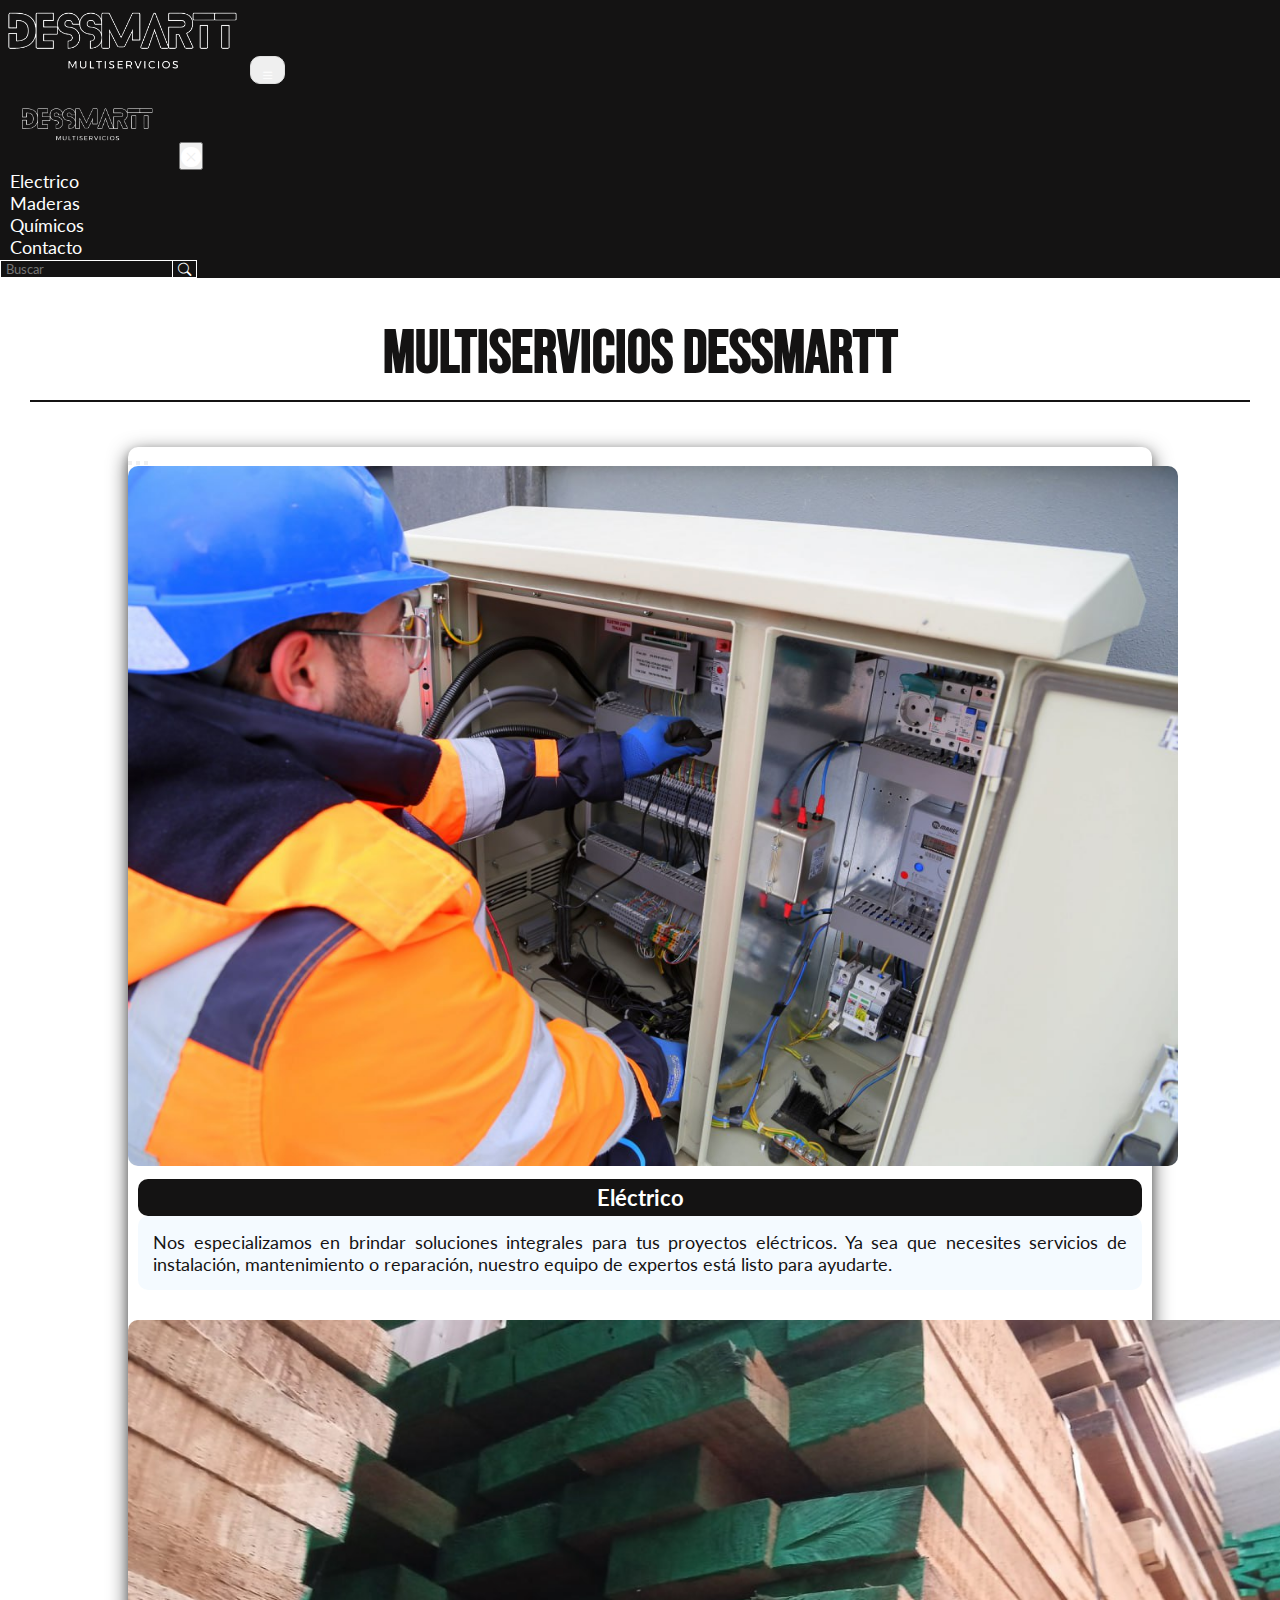
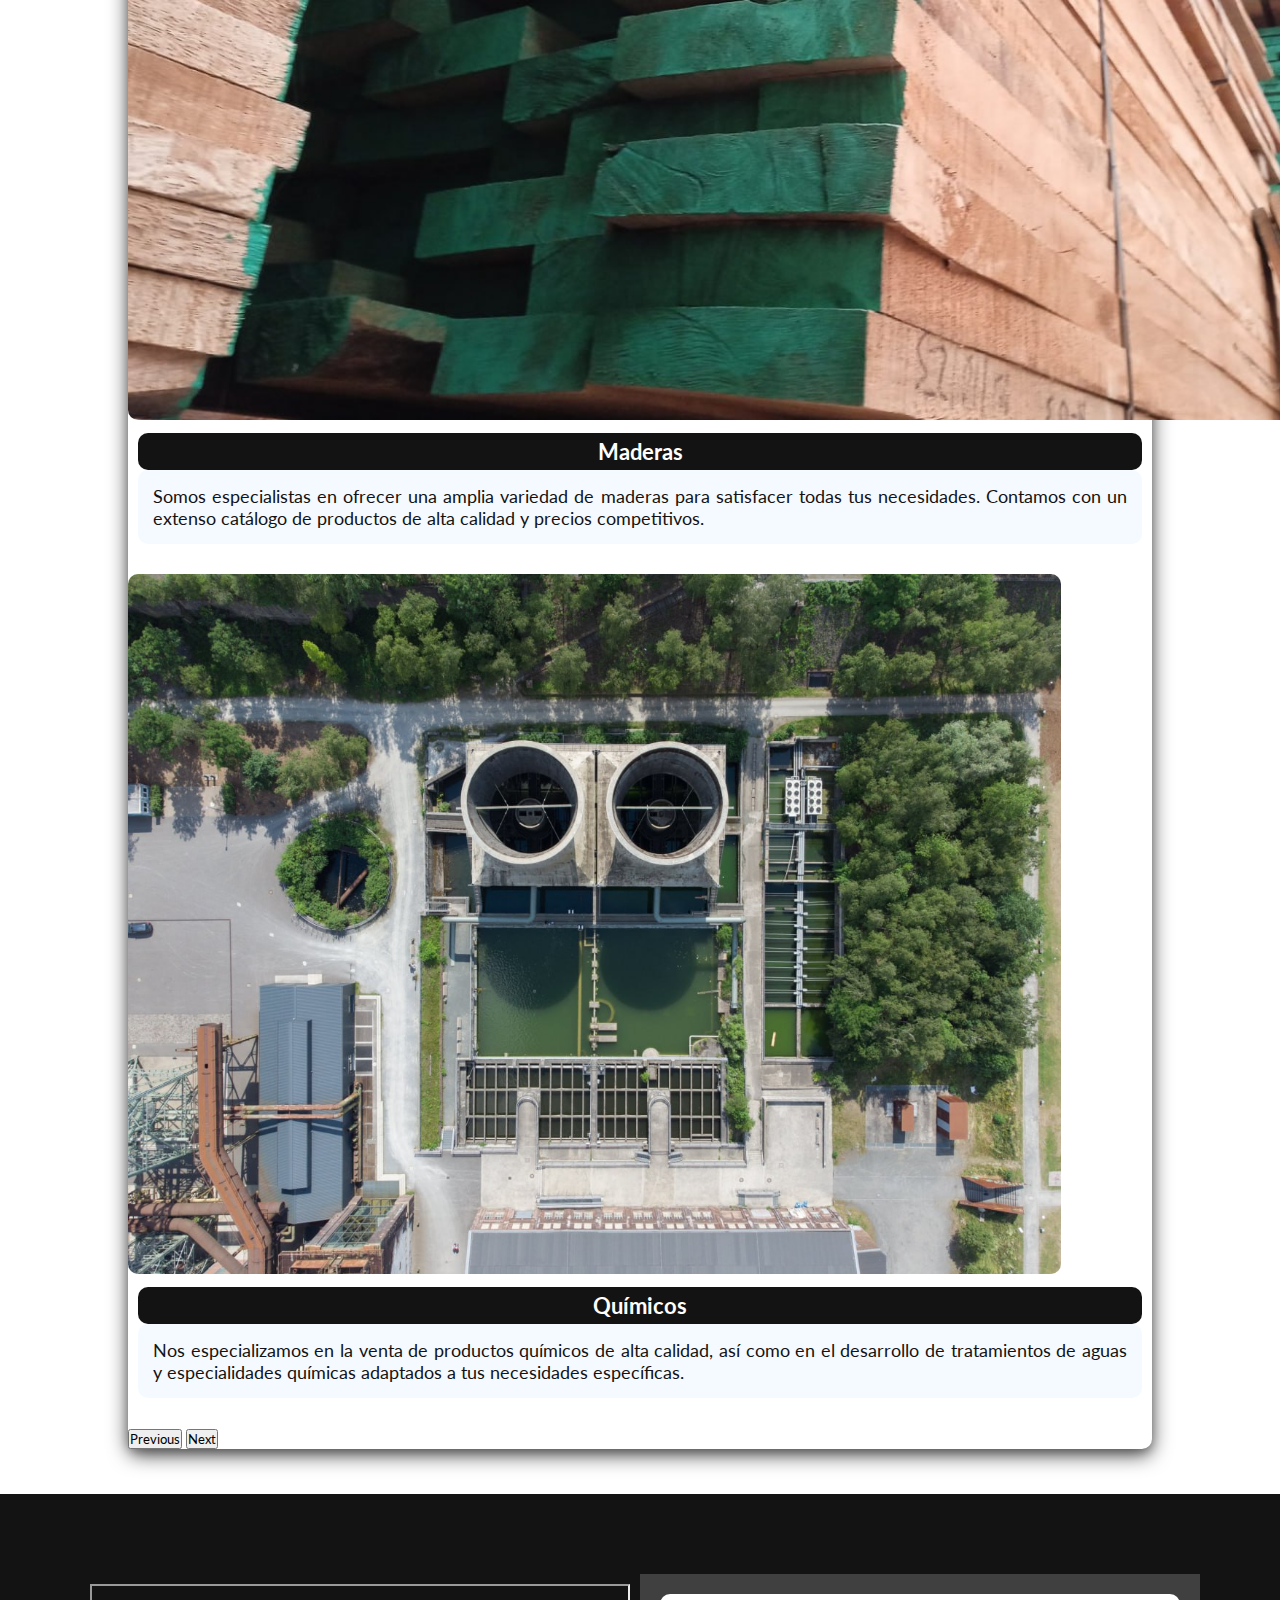
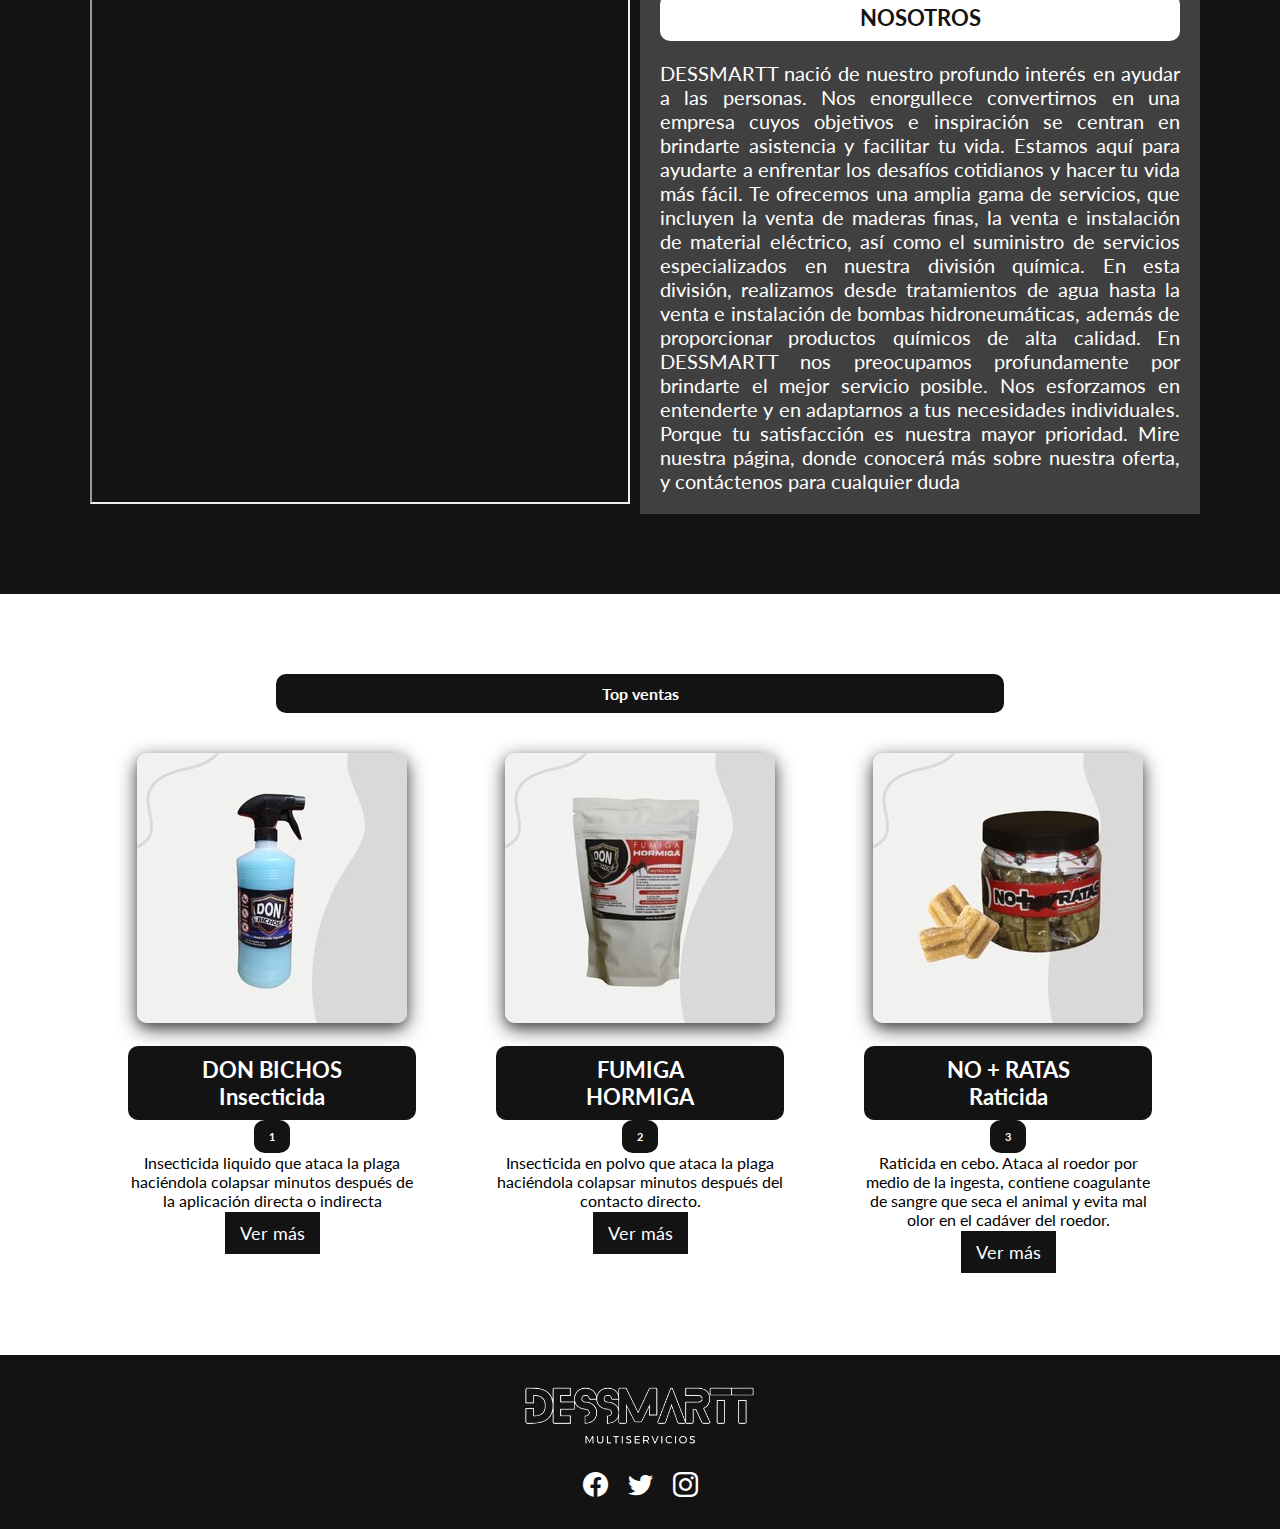
==== commit 8b2049f7: "se termino de hacer responsive y se agrego todo lo de SEO" ====
--- a/index.html
+++ b/index.html
@@ -12,7 +12,31 @@
     <!--linkear css-->
     <link rel="stylesheet" href="css/style.css">
 
+    <!-- Meta Tags -->
     <title>Multiservicios DESSMARTT</title>
+    <link rel="shortcut icon" href="assets/images/meta_logo.png" type="image/x-icon">
+    <meta name="title" content="Multiservicios DESSMARTT" />
+    <meta name="description" content="DESSMARTT nació de nuestro profundo interés en ayudar a las personas. Nos enorgullece convertirnos en una empresa cuyos objetivos e inspiración se centran en brindarte asistencia y facilitar tu vida." />
+
+    <!-- Open Graph / Facebook -->
+    <meta property="og:type" content="website" />
+    <meta property="og:url" content="https://carlossantana331.github.io/PreEntrega3-Santana/" />
+    <meta property="og:title" content="Multiservicios DESSMARTT" />
+    <meta property="og:description" content="DESSMARTT nació de nuestro profundo interés en ayudar a las personas. Nos enorgullece convertirnos en una empresa cuyos objetivos e inspiración se centran en brindarte asistencia y facilitar tu vida." />
+    <meta property="og:image" src="assets/images/meta_logo.png" />
+
+    <!-- Twitter -->
+    <meta property="twitter:card" content="summary_large_image" />
+    <meta property="twitter:url" content="https://carlossantana331.github.io/PreEntrega3-Santana/" />
+    <meta property="twitter:title" content="Multiservicios DESSMARTT" />
+    <meta property="twitter:description" content="DESSMARTT nació de nuestro profundo interés en ayudar a las personas. Nos enorgullece convertirnos en una empresa cuyos objetivos e inspiración se centran en brindarte asistencia y facilitar tu vida." />
+    <meta property="twitter:image" src="assets/images/meta_logo.png" />
+
+    <!-- meta keywords -->
+    <meta name="keywords" content="servicios eléctricos, productos químicos, maderas, construcción, electricidad, químicos industriales">
+
+
+
 </head>
 
 <body>
@@ -75,7 +99,7 @@
                         <img src="assets/images/electrico.jpg" class="d-block w-100" alt="imagen relacionada a trabajos electricos">
                         <div class="carousel-caption d-md-block texto_portada">
                             <a href="pages/electrico.html">
-                                <h2>Electrico</h2>
+                                <h2>Eléctrico</h2>
                             </a>
                             <p>Nos especializamos en brindar soluciones integrales para tus proyectos eléctricos. Ya sea que necesites servicios de instalación, mantenimiento o reparación, nuestro equipo de expertos está listo para ayudarte.</p>
                         </div>
--- a/css/style.css
+++ b/css/style.css
@@ -24,7 +24,7 @@
 
 .logo img {
   height: 70px;
-  margin: 20px;
+  margin: 5px;
 }
 .logo img:hover {
   transform: scale(1.1);
@@ -34,7 +34,8 @@
 h1 {
   font-family: "Bebas Neue", sans-serif;
   color: rgb(20, 19, 19);
-  margin: 50px;
+  margin: 30px;
+  margin-bottom: 0px;
   padding: 10px;
   text-align: center;
   border-bottom: 2px solid rgb(20, 19, 19);
@@ -50,6 +51,24 @@
   font-size: 22px;
 }
 
+.flex, .paginas_maderas, .categorias_maderas_card, .container_portada {
+  display: flex;
+  justify-content: center;
+}
+
+@keyframes efecto_izq_der {
+  0% {
+    opacity: 0;
+    transform: translate(100%, 0);
+  }
+  100% {
+    opacitiy: 1;
+  }
+}
+.animate__animated.animate__fadeIn {
+  --animate-duration: 2s;
+}
+
 /*iconos footer*/
 footer {
   text-align: center;
@@ -58,6 +77,7 @@
 }
 footer .redes {
   display: flex;
+  flex-direction: row;
   justify-content: center;
   align-items: center;
 }
@@ -133,9 +153,7 @@
 /*portada*/
 /*index*/
 .container_portada {
-  display: flex;
   max-width: 100%;
-  justify-content: center;
 }
 .container_portada .carousel_portada {
   border-radius: 10px;
@@ -171,14 +189,12 @@
 .nosotros {
   display: grid;
   grid-template-columns: repeat(2, 1fr);
-  flex-wrap: wrap;
-  justify-content: center;
-  text-align: center;
   background-color: rgb(20, 19, 19);
   padding: 80px;
+  height: 700px;
 }
 .nosotros iframe {
-  width: 800px;
+  width: 100%;
   height: 100%;
 }
 .nosotros_video {
@@ -194,6 +210,7 @@
   color: rgb(255, 255, 255);
   text-align: justify;
   background-color: #414040;
+  font-size: 20px;
 }
 .nosotros_texto h3 {
   color: rgb(20, 19, 19);
@@ -208,6 +225,7 @@
 .top_ventas {
   display: flex;
   flex-direction: column;
+  justify-content: center;
   align-items: center;
   margin: 80px;
   gap: 40px;
@@ -216,7 +234,7 @@
   background-color: rgb(20, 19, 19);
   color: rgb(255, 255, 255);
   padding: 10px;
-  width: 600px;
+  width: 65%;
   border-radius: 10px;
   text-align: center;
 }
@@ -236,6 +254,7 @@
 .top_ventas_productos .card .card-body {
   display: flex;
   flex-direction: column;
+  justify-content: center;
   align-items: center;
   justify-content: space-between;
   height: auto;
@@ -262,11 +281,14 @@
 /*portada*/
 .portada_categoria {
   text-align: center;
+  width: 80%;
+  margin: 0 auto;
+  height: 100%;
   position: relative;
 }
 .portada_categoria img {
   width: 80%;
-  height: 700px;
+  height: 600px;
   object-fit: cover;
   object-position: top;
   border-radius: 10px;
@@ -275,40 +297,56 @@
 }
 .portada_categoria_texto {
   position: absolute;
-  top: 70%;
-  left: 15%;
-  width: 35%;
+  height: 87%;
+  top: 6.5%;
+  left: 30%;
+  width: 60%;
+  background: linear-gradient(90deg, rgba(0, 0, 0, 0) 0%, rgba(0, 0, 0, 0.7203256303) 43%, rgb(0, 0, 0) 100%);
+  border-radius: 10px;
+}
+.portada_categoria_texto h2 {
+  font-family: "Bebas Neue", sans-serif;
+  text-align: end;
+  margin: 50px 20px 50px 200px;
+  color: rgb(255, 255, 255);
+  font-size: 36px;
+  padding: 10px;
+  background: linear-gradient(90deg, rgba(0, 0, 0, 0) 0%, rgba(0, 0, 0, 0.7203256303) 43%, rgb(0, 0, 0) 100%);
 }
 .portada_categoria_texto p {
-  background-color: rgba(240, 248, 255, 0.726);
-  border-radius: 10px;
-  padding: 10px;
+  text-align: end;
+  color: rgb(20, 19, 19);
+  font-size: 80%;
+  padding: 10px;
+  color: rgb(255, 255, 255);
+  margin-left: 100px;
 }
 
 /*servicios electricos*/
 .servicios_electricos {
+  display: grid;
+  grid-template-columns: 1fr;
+  gap: 40px;
+  background-color: rgb(20, 19, 19);
+  padding: 60px 0px;
+}
+.servicios_electricos .servicio_elect {
+  margin: 0 auto;
   display: flex;
-  flex-direction: column;
-  gap: 40px;
+  flex-direction: row;
   align-items: center;
-  background-color: rgb(20, 19, 19);
-  padding: 60px 0px;
-}
-.servicios_electricos .servicio_elect {
-  display: flex;
-  align-items: center;
-  text-align: justify;
-  padding: 0px 20px;
+  gap: 20px;
+  padding: 20px 10px 0px 20px;
   background-color: #414040;
   border-radius: 10px;
   width: 80%;
 }
 .servicios_electricos .servicio_elect img {
-  width: 600px;
-  height: 100%;
+  justify-content: left;
+  width: 100%;
+  height: auto;
   object-fit: cover;
   border-radius: 10px;
-  margin: 20px;
   box-shadow: 0 4px 8px 0 rgba(0, 0, 0, 0.2), 0 6px 20px 0 rgba(0, 0, 0, 0.699);
 }
 .servicios_electricos .servicio_elect p {
@@ -324,8 +362,9 @@
 .servicios_electricos .servicio_elect_texto {
   display: flex;
   flex-direction: column;
+  justify-content: center;
   align-items: center;
-  padding: 20px;
+  padding: 20px 0px;
 }
 .servicios_electricos .servicio_elect_texto h3 {
   padding: 10px;
@@ -355,7 +394,7 @@
   background-color: #414040;
   color: rgb(255, 255, 255);
   padding: 10px;
-  width: 600px;
+  width: 60%;
   border-radius: 10px;
   margin: 0px auto;
   margin-bottom: 40px;
@@ -364,37 +403,57 @@
   background-color: #414040;
 }
 .categorias_maderas_card {
-  display: flex;
-  justify-content: center;
   gap: 50px;
   background-color: #414040;
   padding: 20px;
   border-radius: 10px;
-  width: 80%;
+  max-width: 80%;
   margin: 0 auto;
 }
 .categorias_maderas_card .card_maderas {
+  border-radius: 10px;
   position: relative;
-}
-.categorias_maderas_card img {
+  overflow: hidden;
+}
+.categorias_maderas_card .card_maderas:hover .card_maderas_texto {
+  transform: translateX(0);
+}
+.categorias_maderas_card .card_maderas_texto {
+  position: absolute;
+  bottom: 0;
+  left: 0;
+  background-color: rgba(0, 0, 0, 0.342);
+  color: rgb(255, 255, 255);
+  border-radius: 10px;
+  padding: 10px;
+  width: 100%;
+  height: 100%;
+  box-sizing: border-box;
+  transform: translateY(100%);
+  transition: transform 0.5s ease;
+  display: flex;
+  flex-direction: column;
+  align-items: center;
+  justify-content: center;
+  font-size: 30px;
+}
+.categorias_maderas_card .card_maderas img {
   width: 300px;
   height: 300px;
   object-fit: cover;
   border-radius: 10px;
   box-shadow: 0 4px 8px 0 rgba(0, 0, 0, 0.2), 0 6px 20px 0 rgba(0, 0, 0, 0.699);
-}
-.categorias_maderas_card button {
-  background-color: rgb(20, 19, 19);
-  color: rgb(255, 255, 255);
-  padding: 10px 15px;
+  transition: transform 0.5s ease;
+}
+.categorias_maderas_card .card_maderas button {
+  background-color: rgb(20, 19, 19);
+  color: rgb(255, 255, 255);
+  padding: 5px 10px;
   border-radius: 10px;
   margin-top: 20px;
-  position: absolute;
-  z-index: 1;
-  left: 35%;
-  top: 65%;
-}
-.categorias_maderas_card button:hover {
+  font-size: 12px;
+}
+.categorias_maderas_card .card_maderas button:hover {
   background-color: rgb(255, 255, 255);
   color: rgb(20, 19, 19);
 }
@@ -403,40 +462,47 @@
 .articulo {
   display: grid;
   grid-template-columns: repeat(4, 1fr);
+  text-align: center;
   gap: 20px;
-  padding: 50px 100px;
+  padding: 100px 0px;
 }
 .articulo_madera {
   border-radius: 10px;
   border: 2px solid rgb(20, 19, 19);
-  display: flex;
-  flex-direction: column;
-  justify-content: center;
-  gap: 20px;
-  padding: 20px;
-}
-.articulo_madera:hover {
-  background-color: #414040;
-  color: rgb(255, 255, 255);
+  position: relative;
+  overflow: hidden;
+  width: 250px;
+  height: 350px;
+  justify-self: center;
+}
+.articulo_madera:hover img {
+  width: 200px;
+  height: 150px;
+  object-fit: cover;
+  border-radius: 10px;
+  box-shadow: 0 4px 8px 0 rgba(0, 0, 0, 0.2), 0 6px 20px 0 rgba(0, 0, 0, 0.699);
+  margin: 20px;
 }
 .articulo_madera img {
-  width: 300px;
-  height: 300px;
+  width: 100%;
+  height: 100%;
   object-fit: cover;
   border-radius: 10px;
   box-shadow: 0 4px 8px 0 rgba(0, 0, 0, 0.2), 0 6px 20px 0 rgba(0, 0, 0, 0.699);
-  margin: 0 auto;
+  transition: 0.5s;
 }
 .articulo_madera_texto {
   text-align: center;
+  margin: 0px 10px;
 }
 .articulo_madera_texto p {
-  font-size: 18px;
+  font-size: 16px;
+  margin-top: 10px;
 }
 .articulo_madera_texto button {
   background-color: rgb(20, 19, 19);
   color: rgb(255, 255, 255);
-  padding: 10px 15px;
+  padding: 5px 10px;
   border-radius: 10px;
   margin-bottom: 10px;
 }
@@ -453,19 +519,66 @@
   border-radius: 10px;
 }
 
+/*botones de paginacion*/
 .paginas_maderas {
   text-align: center;
+  gap: 5px;
+  font-size: 22px;
   margin: 20px;
-  font-size: 22px;
 }
 .paginas_maderas a {
   color: rgb(20, 19, 19);
   border: 2px solid rgb(20, 19, 19);
   padding: 10px;
+  transition: 0.2s;
 }
 .paginas_maderas a:hover {
-  background-color: rgb(20, 19, 19);
-  color: rgb(255, 255, 255);
+  transform: scale(1.1);
+}
+.paginas_maderas .btn_1 {
+  background-color: white;
+  color: #141313;
+}
+.paginas_maderas .btn_2 {
+  background-color: #e8e8e8;
+  color: #2e2c2c;
+}
+.paginas_maderas .btn_3 {
+  background-color: #d1d1d1;
+  color: #484545;
+}
+.paginas_maderas .btn_4 {
+  background-color: #b9b9b9;
+  color: #625e5e;
+}
+.paginas_maderas .btn_5 {
+  background-color: #a2a2a2;
+  color: #7d7676;
+}
+.paginas_maderas .btn_6 {
+  background-color: #8b8b8b;
+  color: #969090;
+  color: rgb(20, 19, 19);
+}
+.paginas_maderas .btn_7 {
+  background-color: #747474;
+  color: #afaaaa;
+}
+.paginas_maderas .btn_8 {
+  background-color: #5d5d5d;
+  color: #c7c5c5;
+}
+.paginas_maderas .btn_9 {
+  background-color: #464646;
+  color: #e0dfdf;
+}
+.paginas_maderas .btn_10 {
+  background-color: #2e2e2e;
+  color: #f9f9f9;
+}
+.paginas_maderas .btn_11 {
+  background-color: #171717;
+  color: white;
 }
 
 /*quimicos*/
@@ -527,9 +640,13 @@
 .contacto {
   display: flex;
   flex-direction: column;
+  justify-content: center;
   align-items: center;
   gap: 20px;
   margin: 50px;
+  animation-name: efecto_izq_der;
+  animation-iteration-count: 1;
+  animation-duration: 1s;
 }
 .contacto h2 {
   background-color: rgb(20, 19, 19);
@@ -542,6 +659,7 @@
 .contacto .form_contacto {
   display: flex;
   flex-direction: column;
+  justify-content: center;
   align-items: center;
   gap: 20px;
 }
@@ -564,251 +682,155 @@
 }
 
 /*responsive*/
-/*navbar*/
 @media (max-width: 1024px) {
-  nav .buscar,
-  nav .nav_list {
+  /*header*/
+  .logo, .logo img {
+    transform: scale(0.6);
+    padding: 0px;
+  }
+  .logo {
+    width: 0px;
+  }
+  .navbar-toggler {
+    transform: scale(0.6);
+  }
+  .navbar {
+    justify-self: left;
+  }
+  h1 {
+    font-size: 24px;
+  }
+  /*index*/
+  /*portada*/
+  .carousel-item img {
+    height: 400px;
+  }
+  .texto_portada p {
     display: none;
   }
-  .navbar_hamburguesa {
-    display: block;
-    margin: 0px 40px 0px;
-  }
-  .navbar-toggler {
-    font-size: 25px;
-  }
-}
-/*index*/
-@media screen and (min-width: 769px) and (max-width: 1024px) {
+  /*nosotros*/
+  .nosotros {
+    grid-template-columns: 1fr;
+    justify-content: center;
+    height: auto;
+    gap: 20px;
+  }
+  .nosotros_video {
+    width: 100%;
+    height: 300px;
+    padding: 0px;
+  }
+  .nosotros_video iframe {
+    width: 100%;
+    height: 100%;
+  }
   .nosotros_texto {
     width: 100%;
-  }
-  .nosotros iframe {
-    max-width: 100%;
-  }
+    height: 300px;
+    padding: 20px;
+    font-size: 14px;
+  }
+  /*top ventas*/
   .top_ventas_productos {
     display: flex;
     flex-wrap: wrap;
     justify-content: center;
   }
-  .nosotros_texto,
-  .top_ventas_productos {
-    font-size: 16px;
-  }
-  .titulo_top_ventas {
-    width: 100%;
-  }
-}
-@media screen and (min-width: 320px) and (max-width: 768px) {
-  .texto_portada p {
-    display: none;
-  }
-  .logo img {
-    height: 20px;
-    margin: 10px;
-    align-content: center;
-  }
-  .nav {
-    align-content: center;
-  }
-  .navbar_hamburguesa {
-    margin: 5px;
-  }
-  .navbar-toggler {
-    font-size: 10px;
-  }
-  .carousel-item img {
-    height: 300px;
-  }
-  .container_portada {
-    padding: 0px;
-  }
-  .nosotros {
-    padding: 10px;
-  }
-  .nosotros article {
-    height: 300px;
-    width: 100%;
-  }
-  .nosotros iframe {
-    height: 100%;
-    width: 100%;
-  }
-  .nosotros p {
-    font-size: 12px;
-  }
-  .titulo_top_ventas {
-    width: 100%;
-  }
-  .top_ventas_productos {
-    display: grid;
-    grid-template-columns: repeat(1, 1fr);
-    gap: 20px;
-  }
-  .icono i {
-    font-size: 10px;
-    text-align: center;
-  }
-  footer {
-    padding: 5px;
-  }
-}
-/*electrico*/
-@media screen and (min-width: 769px) and (max-width: 1024px) {
-  .texto_portada_categoria,
-  .texto_portada_categoria h5 {
-    width: 80%;
-    font-size: 16px;
-    left: 18%;
-    top: 55%;
-  }
-  .texto_portada_categoria p {
-    display: none;
-  }
+  /*electrico*/
   .servicio_elect {
-    flex-direction: column;
-    align-items: center;
-  }
-  .servicio_elect_invertido {
-    flex-direction: column-reverse;
-  }
-  .servicio_elect button {
-    position: static;
-    margin: auto;
-  }
-  .texto_servicio_elect {
-    max-width: 100%;
-    text-align: center;
-    padding: 10px 0px 30px 0px;
-  }
-  .servicio_elect {
-    width: 70%;
-    gap: 0px;
-  }
-  .servicio_elect img,
-  .texto_servicio_elect {
-    width: 100%;
-    margin: 10px auto;
-  }
-}
-@media screen and (min-width: 320px) and (max-width: 768px) {
-  .portada_categoria img {
-    height: 300px;
-    margin: 45px 0px;
-  }
-  .servicio_elect img {
-    width: 100%;
-    margin: 0px;
-  }
-  .texto_portada_categoria p {
-    display: none;
-  }
-  .texto_portada_categoria {
-    top: 35%;
-    left: 42%;
-  }
-  .servicio_elect {
-    width: 95%;
-    flex-direction: column;
-    padding: 0px;
-    margin: 5px;
-    gap: 20px;
-  }
-  .texto_servicio_elect {
-    height: 350px;
-    font-size: 12px;
-    overflow: auto;
-  }
-  .servicio_elect p {
-    height: 100vh;
-  }
-  .servicio_elect button {
-    display: none;
-  }
-  .servicio_elect_invertido {
-    flex-direction: column-reverse;
-  }
-}
-/*maderas*/
-@media (max-width: 1200px) {
-  .articulos {
+    flex-wrap: wrap;
+  }
+  .servicios_electricos .servicio_elect_invertido {
+    flex-wrap: wrap-reverse;
+  }
+  /*articulos maderas*/
+  .categorias_maderas_card {
+    flex-wrap: wrap;
+  }
+  .articulo {
     grid-template-columns: repeat(3, 1fr);
-    padding: 10px 2px;
-  }
-}
-@media (max-width: 1024px) {
-  .articulos {
-    grid-template-columns: repeat(2, 1fr);
-    padding: 10px 2px;
-  }
-  .card_cat_maderas {
-    display: flex;
-    flex-wrap: wrap;
-    justify-content: center;
-    gap: 30px;
-    width: 90%;
-  }
-}
-@media screen and (min-width: 320px) and (max-width: 768px) {
-  .articulos {
-    grid-template-columns: repeat(1, 1fr);
-  }
-  .card_cat_maderas {
-    display: flex;
-    flex-wrap: wrap;
-    gap: 30px;
-    width: 95vw;
-    padding: 0px;
-    margin: 0 auto;
-  }
-  .categorias_maderas {
-    padding: 0px;
-    align-items: center;
-  }
-  .titulo_cat_maderas {
-    width: 100vw;
-  }
-  .articulos,
-  .articulo_madera {
-    padding: 10px 2px;
-  }
-  .articulo_madera img {
-    width: 80%;
-    height: 40%;
-    object-fit: cover;
-    border-radius: 10px;
-    box-shadow: 0 4px 8px 0 rgba(0, 0, 0, 0.2), 0 6px 20px 0 rgba(0, 0, 0, 0.699);
-    margin: 0 auto;
-  }
-}
-/*quimicos*/
-@media (max-width: 1024px) {
+  }
+  /*quimicos*/
   .portada_quimicos {
     grid-template-columns: repeat(1, 1fr);
     gap: 40px;
     justify-content: center;
   }
 }
-@media screen and (min-width: 320px) and (max-width: 768px) {
+@media (max-width: 768px) {
+  /*header*/
+  .navbar .container-fluid {
+    justify-content: space-between;
+  }
+  .logo img {
+    margin: 0px;
+  }
+  /*index*/
+  /*portada*/
+  .carousel-item img {
+    height: 400px;
+  }
+  .texto_portada h2 {
+    font-size: 12px;
+  }
+  /*nosotros*/
+  .nosotros_texto, .nosotros_texto h3 {
+    font-size: 10px;
+  }
+  /*top vetas*/
+  .top_ventas_titulo {
+    width: 100%;
+  }
+  /*electrico*/
+  /*portda*/
+  .portada_categoria img {
+    height: 400px;
+  }
+  .portada_categoria_texto {
+    display: none;
+  }
+  .servicios_electricos .servicio_elect p {
+    font-size: 10px;
+  }
+  .servicios_electricos .servicio_elect_texto h3 {
+    font-size: 16px;
+  }
+  /*articulos maderas*/
+  .articulo {
+    grid-template-columns: repeat(2, 1fr);
+  }
+  /*quimicos*/
   .servicios_quimicos img,
   .productos_quimicos img {
     width: 90vw;
     height: 350px;
   }
-  .servicios_quimicos h5,
-  .productos_quimicos h5 {
+  .servicios_quimicos h2,
+  .productos_quimicos h2 {
     width: 100%;
     font-size: 18px;
     padding: 15px;
   }
-}
-/*contacto*/
-@media screen and (min-width: 320px) and (max-width: 768px) {
   .form_contacto input,
   .form_contacto textarea,
-  .contacto h5 {
+  .contacto h2 {
     width: 95vw;
   }
 }
+@media (max-width: 550px) {
+  .categorias_maderas {
+    padding: 0px;
+  }
+  .categorias_maderas_card {
+    width: 90%;
+  }
+  .articulo {
+    grid-template-columns: 1fr;
+  }
+  .paginas_maderas a {
+    padding: 5px;
+    font-size: 10px;
+  }
+}
 
 /*# sourceMappingURL=style.css.map */
